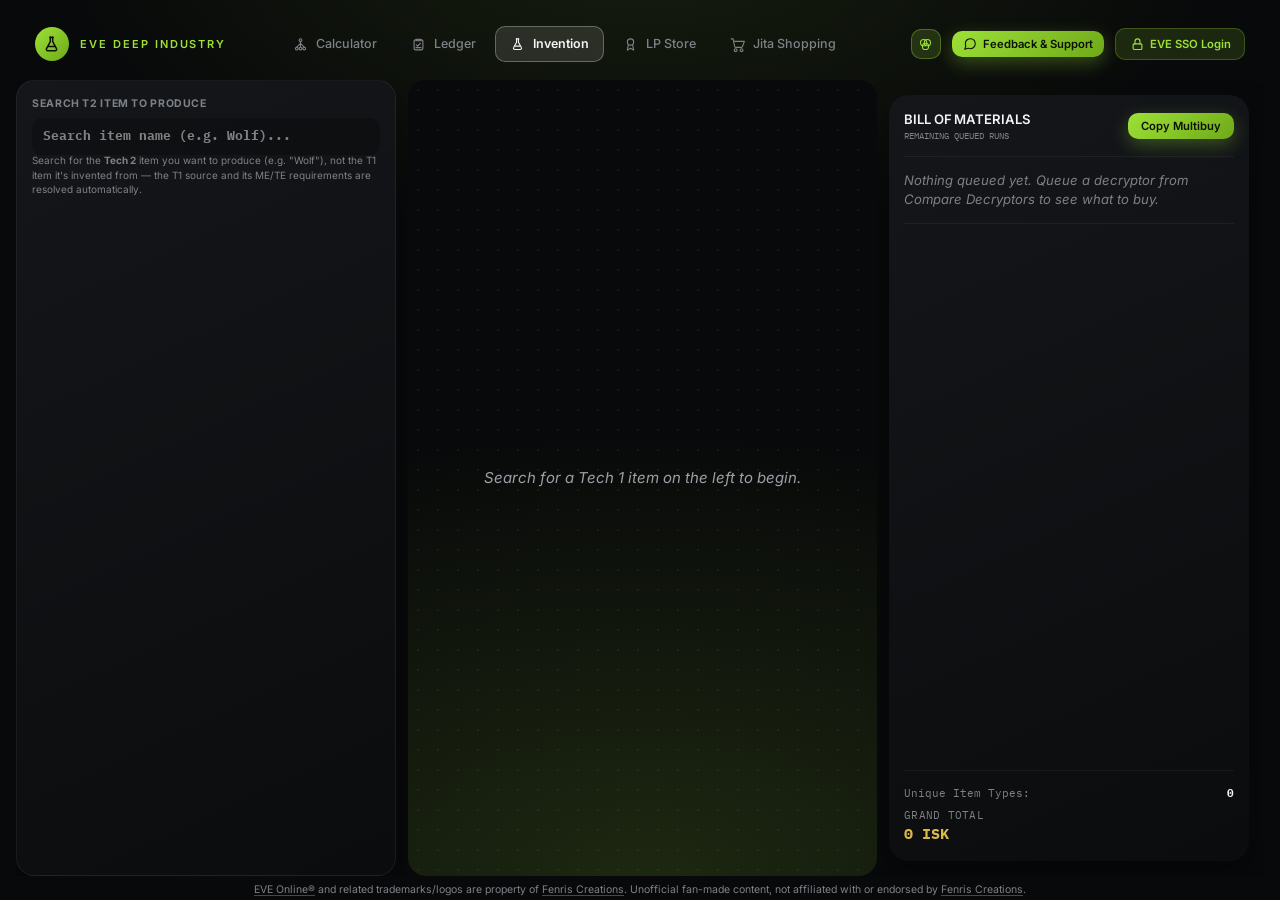
==== invention.html @ a3a642f2 "Add files via upload" ====
<!DOCTYPE html>
<html lang="en" class="dark">
<head>
<meta charset="UTF-8">
<meta name="viewport" content="width=device-width, initial-scale=1.0">
<!-- Phones get the phone layout (mobile.html), keeping ?code=&state= from an EVE login, unless they picked
     "Use the desktop site" there; then a bar at the top of the page leads back. Shared ?build= links stay here. -->
<script>(function(){try{var s='inv',p=new URLSearchParams(location.search);if(Math.min(screen.width,screen.height)>=600||p.has('build'))return;if(localStorage.getItem('eve_prefer_desktop')!=='1'){location.replace('mobile.html'+location.search+'#'+s);return;}document.addEventListener('DOMContentLoaded',function(){var a=document.createElement('a');a.href='mobile.html#'+s;a.innerHTML='<svg viewBox="0 0 24 24" width="18" height="18" fill="none" stroke="currentColor" stroke-width="2" stroke-linecap="round" stroke-linejoin="round" aria-hidden="true"><rect x="7" y="2.5" width="10" height="19" rx="2"/><line x1="11" y1="18" x2="13" y2="18"/></svg>Switch to the phone layout';a.onclick=function(){try{localStorage.removeItem('eve_prefer_desktop');}catch(e){}};a.setAttribute('style','position:relative;z-index:60;display:flex;align-items:center;gap:10px;padding:14px 16px;background:#14161a;color:#e8eaed;border-bottom:1px solid rgba(255,255,255,0.16);font:600 16px/1.2 Inter,system-ui,sans-serif;text-decoration:none;');document.body.insertBefore(a,document.body.firstChild);});}catch(e){}})();</script>
<meta http-equiv="Cache-Control" content="no-cache, no-store, must-revalidate">
<meta http-equiv="Pragma" content="no-cache">
<meta http-equiv="Expires" content="0">
<title>Eve Deep Industry — Invention</title>
<link rel="icon" type="image/svg+xml" href="data:image/svg+xml,%3Csvg xmlns='http://www.w3.org/2000/svg' viewBox='0 0 24 24' fill='none' stroke='%23c8ff4d' stroke-width='2.2' stroke-linecap='round' stroke-linejoin='round'%3E%3Cpath d='M10 3h4'/%3E%3Cpath d='M10.5 3v5.3L5.9 16.8A2 2 0 007.6 20h8.8a2 2 0 001.7-3.2L13.5 8.3V3'/%3E%3Cpath d='M8.2 14.5h7.6'/%3E%3C/svg%3E">
<link class="cache-bust" rel="stylesheet" href="css/tailwind-build.css?v=1.0.17">
<link class="cache-bust" rel="stylesheet" href="css/styles.css?v=27.96.0">
<script>(function(){try{var t=localStorage.getItem('eve_color_theme');if(t&&t!=='lime')document.documentElement.setAttribute('data-theme',t);}catch(e){}})();</script>
<!-- GoatCounter - privacy-friendly page-view analytics, no cookies/consent banner needed -->
<script data-goatcounter="https://sublimerage.goatcounter.com/count" async src="//gc.zgo.at/count.js"></script>
</head>
<body class="page-calc theme-unify flex flex-col min-h-screen text-slate-200">

  <!-- Header -->
  <header class="px-5 flex flex-wrap justify-between items-center gap-2 z-30">
    <!-- Logo+title+nav-tabs glued into one left-anchored group, same as the other two pages, so
         the tabs land at the same X regardless of what's on the right (login button vs pilot badge). -->
    <div class="flex items-center gap-3 flex-shrink-0">
      <div class="flex items-center space-x-3 flex-shrink-0 header-brand">
        <div class="w-9 h-9 bg-purple-500 rounded-xl flex items-center justify-center flex-shrink-0" style="color:#0a1002;" title="Eve Deep Industry">
          <svg viewBox="0 0 24 24" fill="none" stroke="currentColor" stroke-width="1.9" stroke-linecap="round" stroke-linejoin="round" style="width:19px;height:19px;">
            <path d="M10 3h4"/>
            <path d="M10.5 3v5.3L5.9 16.8A2 2 0 007.6 20h8.8a2 2 0 001.7-3.2L13.5 8.3V3"/>
            <path d="M8.2 14.5h7.6"/>
          </svg>
        </div>
        <h1 class="rajdhani font-bold uppercase leading-none hidden lg:block" style="font-size:11px; letter-spacing:0.18em; color:var(--accent);">Eve Deep Industry</h1>
      </div>

      <nav class="primary-tabs">
        <a href="index.html" class="nav-tab"><svg viewBox="0 0 24 24" stroke-linecap="round" stroke-linejoin="round"><circle cx="12" cy="5" r="2.2"/><circle cx="6" cy="18.5" r="2.2"/><circle cx="12" cy="18.5" r="2.2"/><circle cx="18" cy="18.5" r="2.2"/><path d="M12 7.2v3M12 10.2L6 16.3M12 10.2v6.1M12 10.2l6 6.1"/></svg>Calculator</a>
        <a href="ledger.html" class="nav-tab"><svg viewBox="0 0 24 24" stroke-linecap="round" stroke-linejoin="round"><rect x="5" y="4.5" width="14" height="16" rx="2"/><path d="M9 3.5h6a1 1 0 011 1V6H8V4.5a1 1 0 011-1z"/><path d="M8.5 12.5l2 2 4.5-4.5"/><line x1="8" y1="17" x2="16" y2="17"/></svg>Ledger</a>
        <div class="nav-tab nav-tab-active-violet"><svg viewBox="0 0 24 24" stroke-linecap="round" stroke-linejoin="round"><path d="M10 3h4"/><path d="M10.5 3v5.3L5.9 16.8A2 2 0 007.6 20h8.8a2 2 0 001.7-3.2L13.5 8.3V3"/><path d="M8.2 14.5h7.6"/></svg>Invention</div>
        <a href="lpstore.html" class="nav-tab"><svg viewBox="0 0 24 24" stroke-linecap="round" stroke-linejoin="round"><circle cx="12" cy="8" r="5"/><path d="M8.5 12.5L7 21l5-3 5 3-1.5-8.5"/></svg>LP Store</a>
        <a href="shoppinglist.html" class="nav-tab"><svg viewBox="0 0 24 24" stroke-linecap="round" stroke-linejoin="round"><circle cx="9" cy="21" r="2.2"/><circle cx="18.5" cy="21" r="2.2"/><path d="M2 3h3l2.4 12.2a1.8 1.8 0 0 0 1.77 1.45h9a1.8 1.8 0 0 0 1.77-1.45L23 7H6"/></svg>Jita Shopping</a>
      </nav>
    </div>

    <div class="flex items-center gap-3 mono flex-wrap flex-shrink-0">
      <div class="theme-menu-wrap">
        <button id="theme-menu-btn" onclick="toggleThemeMenu(event)" class="icon-btn" title="Change color theme">
          <svg viewBox="0 0 24 24" fill="none" stroke-width="1.7" stroke-linecap="round" stroke-linejoin="round"><circle cx="9" cy="9" r="5"/><circle cx="15" cy="9" r="5"/><circle cx="12" cy="15" r="5"/></svg>
        </button>
        <div id="theme-menu" class="theme-menu hidden"></div>
      </div>

      <!-- Community & Support - same toggle-panel pattern as the theme menu above
           (js/config.js toggleCommunityMenu). The character/corp name is also wrapped in a
           showinfo: link (EVE's real chat-link scheme - confirmed via live forum examples:
           character is type 1377, corporation is type 2) in case the visitor's OS has the EVE
           client registered as that protocol's handler; not confirmed reliable from a plain
           browser, which is why the Copy button next to it - not this - is the one guaranteed
           action. -->
      <div class="theme-menu-wrap">
        <button id="community-menu-btn" onclick="toggleCommunityMenu(event)" class="btn-glass community-btn-pulse px-3 py-1.5 text-xs flex items-center gap-1.5" title="Feedback, bug reports, Discord &amp; ISK donations">
          <svg viewBox="0 0 24 24" fill="none" stroke-width="1.8" stroke-linecap="round" stroke-linejoin="round" style="width:14px;height:14px;"><path d="M21 11.5a8.38 8.38 0 01-.9 3.8 8.5 8.5 0 01-7.6 4.7 8.38 8.38 0 01-3.8-.9L3 21l1.9-5.7a8.38 8.38 0 01-.9-3.8 8.5 8.5 0 014.7-7.6 8.38 8.38 0 013.8-.9h.5a8.48 8.48 0 018 8v.5z"/></svg>
          <span class="hidden sm:inline">Feedback &amp; Support</span>
        </button>
        <div id="community-menu" class="community-menu hidden">
          <div class="community-menu-title">Community &amp; Feedback</div>
          <div class="community-menu-note">Bug reports, feature requests, or just want to chat about the tool? The Discord is the best place to reach us.</div>
          <a href="https://discord.gg/vzjErSDEBS" target="_blank" rel="noopener noreferrer" class="btn-glass w-full py-1.5 text-xs flex items-center justify-center gap-1.5">
            <svg viewBox="0 0 24 24" fill="none" stroke-width="1.8" stroke-linecap="round" stroke-linejoin="round" style="width:14px;height:14px;"><path d="M21 11.5a8.38 8.38 0 01-.9 3.8 8.5 8.5 0 01-7.6 4.7 8.38 8.38 0 01-3.8-.9L3 21l1.9-5.7a8.38 8.38 0 01-.9-3.8 8.5 8.5 0 014.7-7.6 8.38 8.38 0 013.8-.9h.5a8.48 8.48 0 018 8v.5z"/></svg>
            Join the Discord
          </a>
          <div class="community-menu-title">Support &amp; Feedback In-Game</div>
          <div class="community-menu-note">Send EVE mail feedback to the character below. ISK donations are also welcome, to either the character or the corp:</div>
          <div class="community-menu-row">
            <span class="community-menu-row-label">Character</span>
            <span class="flex items-center gap-1.5">
              <span class="copy-name" data-copy-name="Sublime Rage" onclick="copyNameToClipboard(event)" title="Click to copy">Sublime Rage</span>
              <a href="showinfo:1377//90416002" onclick="event.stopPropagation();" title="Try opening this character in the EVE client (not guaranteed to work from a browser)" style="color:var(--text-mute); display:inline-flex;">
                <svg viewBox="0 0 24 24" fill="none" stroke="currentColor" stroke-width="2" stroke-linecap="round" stroke-linejoin="round" style="width:11px;height:11px;"><path d="M18 13v6a2 2 0 01-2 2H5a2 2 0 01-2-2V8a2 2 0 012-2h6"/><polyline points="15 3 21 3 21 9"/><line x1="10" y1="14" x2="21" y2="3"/></svg>
              </a>
            </span>
          </div>
          <div class="community-menu-row">
            <span class="community-menu-row-label">Corporation</span>
            <span class="flex items-center gap-1.5">
              <span class="copy-name" data-copy-name="Sublimor Mortis" onclick="copyNameToClipboard(event)" title="Click to copy">Sublimor Mortis</span>
              <a href="showinfo:2//98809098" onclick="event.stopPropagation();" title="Try opening this corporation in the EVE client (not guaranteed to work from a browser)" style="color:var(--text-mute); display:inline-flex;">
                <svg viewBox="0 0 24 24" fill="none" stroke="currentColor" stroke-width="2" stroke-linecap="round" stroke-linejoin="round" style="width:11px;height:11px;"><path d="M18 13v6a2 2 0 01-2 2H5a2 2 0 01-2-2V8a2 2 0 012-2h6"/><polyline points="15 3 21 3 21 9"/><line x1="10" y1="14" x2="21" y2="3"/></svg>
              </a>
            </span>
          </div>
        </div>
      </div>
      <div id="esi-login-container">
        <button onclick="startEsiSSOLogin()" class="btn-glass btn-glass-muted px-3.5 py-2 text-xs flex items-center gap-1.5" title="Login with EVE Online to auto-fill your real skill levels">
          <svg viewBox="0 0 24 24" fill="none" stroke-width="1.8" stroke-linecap="round" stroke-linejoin="round" style="width:15px;height:15px;"><rect x="5" y="11" width="14" height="9" rx="1.5"/><path d="M8 11V7a4 4 0 018 0v4"/></svg>
          <span class="hidden sm:inline">EVE SSO Login</span>
        </button>
      </div>
    </div>
  </header>

  <div class="content-row flex-1 flex overflow-hidden relative">

    <!-- Left: Search + Config - rebuilt with the same .fo-card/.fo-row/.fo-num vocabulary the
         Calculator's icon-rail flyout (index.html) and LP Store's own left menu (lpstore.html) use,
         so all three pages read as one consistent control language instead of this page's own
         earlier .lp-row/.lp-inset one-offs (dense 3-letter tax labels, a bespoke accent-bordered
         box for Stock & Pricing that no other page had a twin for). -->
    <aside id="invention-sidebar" class="lp-card w-full md:w-[380px] flex flex-col overflow-y-auto flex-shrink-0 p-4">

      <div class="fo-group">
        <label class="lp-label fo-group-label" for="invention-item-search">Search T2 Item to Produce</label>
        <div class="relative">
          <input type="text" id="invention-item-search" placeholder="Search item name (e.g. Wolf)..." autocomplete="off"
            oninput="searchInventionItem(this.value)" onfocus="searchInventionItem(this.value)"
            onblur="setTimeout(() => { const el = document.getElementById('invention-search-results'); if (el) el.classList.add('hidden'); }, 200)"
            class="field-box w-full px-3 py-2.5 text-white font-bold mono text-sm">
          <div id="invention-search-results" class="fixed bg-[#0d1922] rounded-lg max-h-60 overflow-y-auto hidden z-50 shadow-2xl"></div>
        </div>
        <p class="fo-card-note mt-2">Search for the <b>Tech 2</b> item you want to produce (e.g. "Wolf"), not the T1 item it's invented from — the T1 source and its ME/TE requirements are resolved automatically.</p>
      </div>

      <div id="invention-config-panel" class="hidden mt-3">

        <div class="fo-card">
          <div class="flex items-center gap-3">
            <img id="invention-item-icon" src="" alt="" class="w-12 h-12 rounded-md border border-white/10 bg-[#070b0f] flex-shrink-0">
            <div class="min-w-0 flex-1">
              <div id="invention-item-name" class="font-bold text-white truncate"></div>
            </div>
          </div>
        </div>

        <div class="fo-card" title="Invention consumes one whole copy of this blueprint per invention run (win or lose) - the copy's own manufacturing run count doesn't matter, it's used up either way.">
          <div class="fo-card-title">T1 Blueprint Copy Needed</div>
          <div class="flex items-center gap-2.5">
            <img id="invention-t1-icon" src="" alt="" class="w-9 h-9 rounded-md border border-white/10 bg-[#070b0f] flex-shrink-0">
            <div id="invention-t1-name" class="font-bold text-sm truncate" style="color:var(--text);"></div>
          </div>
        </div>

        <!-- This page has no system/structure/rig controls of its own (see js/invention.js's own
             comment on the functions below) - it silently used whatever the Calculator last set, with
             no way to see or change that here. This picker reuses the same saved presets the
             Calculator/Ledger already offer; the label under it always shows what's actually active,
             preset picked or not. -->
        <div class="fo-card">
          <div class="fo-card-title">Production Station</div>
          <select id="invention-preset-select" onchange="applyInventionProductionPreset(this.value)" class="field-line w-full font-bold text-xs">
            <option value="">— Load a saved production station —</option>
          </select>
          <div class="fo-row">
            <span class="fo-row-label">Active</span>
            <span id="invention-active-station-label" class="fo-row-value">—</span>
          </div>
        </div>

        <!-- Deduct Stock + Material Pricing lead the sidebar, not bury it below skills/datacores -
             these two settings change every number below by a wide margin, so they get the same
             "impossible to miss" treatment the other two pages already give Deduct Stock, plus an
             accent-bordered card here to stand out further since Material Pricing has no equivalent
             big-button affordance of its own to lean on. -->
        <div class="fo-card" style="border-left:2px solid var(--accent);">
          <div class="flex items-center justify-between">
            <div class="fo-card-title" style="color:var(--accent);">Stock &amp; Pricing</div>
            <button onclick="refreshLiveAssets()" class="fo-mini-btn">Refresh Assets</button>
          </div>
          <!-- Exact same classes toggleDeductStockButton()/updateDeductStockButtonVisual() (config.js)
               already hardcode for the other two pages' version of this button - matching them exactly
               means the size doesn't jump on the first click, since that shared function resets
               className to its own literal string every time it toggles. -->
          <button id="invention-deduct-stock" value="true" onclick="toggleDeductStockButton(this, 'recalculateInvention')" class="btn-glass w-full px-3 py-1.5 text-xs flex items-center justify-center gap-1.5" title="Materials you already own are excluded from the shopping list/multibuy below - click to show the full list instead. Cost/profit above always reflects the full amount needed either way."><svg class="ico" viewBox="0 0 24 24" fill="none" stroke="currentColor" stroke-width="2" stroke-linecap="round" stroke-linejoin="round" aria-hidden="true"><polyline points="20 6 9 17 4 12"/></svg> Deducting Stock</button>
          <div class="flex items-center gap-2">
            <label class="pill-check">
              <input type="checkbox" id="use-char-assets" checked onchange="applyStockLocationFilter()">
              <span class="pill-check-face"><svg viewBox="0 0 24 24" fill="none" stroke-width="2" stroke-linecap="round" stroke-linejoin="round"><circle cx="12" cy="8" r="4"/><path d="M4 21c0-4 4-7 8-7s8 3 8 7"/></svg>Personal</span>
            </label>
            <label class="pill-check">
              <input type="checkbox" id="use-corp-assets" checked onchange="applyStockLocationFilter()">
              <span class="pill-check-face"><svg viewBox="0 0 24 24" fill="none" stroke-width="2" stroke-linecap="round" stroke-linejoin="round"><path d="M4 21V7a1 1 0 0 1 1-1h6a1 1 0 0 1 1 1v14"/><path d="M12 11h6a1 1 0 0 1 1 1v9"/><line x1="8" y1="9" x2="8" y2="9.01"/><line x1="8" y1="13" x2="8" y2="13.01"/><line x1="8" y1="17" x2="8" y2="17.01"/><line x1="16" y1="15" x2="16" y2="15.01"/><line x1="16" y1="19" x2="16" y2="19.01"/></svg>Corp</span>
            </label>
          </div>
          <input type="text" id="location-filter-search" autocomplete="off" placeholder="Filter locations..." oninput="filterLocationDropdownOptions()" class="fo-input">
          <select id="stock-location-filter" onchange="applyStockLocationFilter()" class="field-line w-full font-bold text-[11px] truncate" style="color:var(--accent);">
            <option value="all" selected>All Locations (Combined Assets)</option>
            <option value="industry_system">Current System Only (JITA)</option>
          </select>
          <div class="pt-2" style="border-top:1px solid rgba(255,255,255,0.06);">
            <div class="fo-row-label mb-1.5" title="How input materials/datacores/decryptor for this page's calculations are priced.">Material Pricing</div>
            <button id="input-price-mode" value="sell" onclick="toggleMaterialPricingButton(this, 'recalculateInvention')" class="btn-glass w-full px-3 py-1.5 text-xs flex items-center justify-center gap-1.5" title="Materials/datacores/decryptor priced at the Jita sell/instant-buy price - what it actually costs to acquire them right now. Click to switch to buy order pricing."><svg class="ico" viewBox="0 0 24 24" fill="none" stroke="currentColor" stroke-width="2" stroke-linecap="round" stroke-linejoin="round" aria-hidden="true"><ellipse cx="12" cy="6" rx="8" ry="3"/><path d="M4 6v6c0 1.66 3.58 3 8 3s8-1.34 8-3V6"/><path d="M4 12v6c0 1.66 3.58 3 8 3s8-1.34 8-3v-6"/></svg> Jita Sell (Instant Buy)</button>
          </div>
        </div>

        <!-- The single biggest lever on this page - runs needed, total cost, and profit all
             scale directly from this number - so it gets the loudest visual treatment on the
             sidebar (accent border + a genuinely large number), same "impossible to miss" idea
             Stock & Pricing above already uses, not just another .fo-row like every other setting. -->
        <div class="fo-card" style="border-left:2px solid var(--accent);" title="How many successful T2 BPCs you want to end up with. For each decryptor, the tool works out how many invention runs that requires on average given its success chance, then totals the cost of all those runs (successes AND failures) plus the manufacturing cost for your target BPCs.">
          <div class="fo-card-title" style="color:var(--accent);">Target: T2 BPCs Wanted</div>
          <div class="flex items-end gap-2 mt-1">
            <input type="number" id="invention-target-bpcs" min="1" value="1" class="fo-num" style="width:4.2em; font-size:26px; font-weight:800; padding:5px 8px; text-align:center; color:var(--accent) !important;" oninput="recalculateInvention()">
            <span class="fo-num-suffix pb-1">successful BPC(s)</span>
          </div>
        </div>

        <div class="fo-card">
          <div class="flex items-center justify-between">
            <span class="fo-card-title">Base Success Chance</span>
            <span class="fo-card-note" style="margin-top:0;" title="Auto-classified from item type. Override if you know the exact value from the in-game invention window.">auto-detected</span>
          </div>
          <div class="flex items-end gap-2">
            <input type="text" inputmode="decimal" id="invention-base-chance" class="fo-num" style="width:4.4em; font-size:16px; color:var(--accent) !important;" oninput="sanitizeDecimalInput(event); recalculateInvention()">
            <span class="fo-num-suffix pb-0.5">%</span>
          </div>
        </div>

        <div class="fo-card">
          <div class="fo-card-title">Taxes &amp; Fees</div>
          <div class="fo-card-note">Shared with the Calculator — editing here updates it there too.</div>
          <div class="fo-row" title="Facility/structure tax applied to every manufacturing AND invention job's installation cost.">
            <span class="fo-row-label">Facility tax</span>
            <div class="fo-row-ctl">
              <input type="text" inputmode="decimal" id="facility-tax" value="1.0" oninput="sanitizeDecimalInput(event); saveSharedTaxSettings(); recalculateInvention();" class="fo-num">
              <span class="fo-num-suffix">%</span>
            </div>
          </div>
          <div class="fo-row" title="SCC surcharge applied to every manufacturing AND invention job's installation cost.">
            <span class="fo-row-label">SCC surcharge</span>
            <div class="fo-row-ctl">
              <input type="text" inputmode="decimal" id="scc-surcharge" value="4.0" oninput="sanitizeDecimalInput(event); saveSharedTaxSettings(); recalculateInvention();" class="fo-num">
              <span class="fo-num-suffix">%</span>
            </div>
          </div>
          <div class="fo-row" title="Sales tax deducted when selling the manufactured output.">
            <span class="fo-row-label">Sales tax</span>
            <div class="fo-row-ctl">
              <input type="text" inputmode="decimal" id="sales-tax" value="3.6" oninput="sanitizeDecimalInput(event); saveSharedTaxSettings(); recalculateInvention();" class="fo-num">
              <span class="fo-num-suffix">%</span>
            </div>
          </div>
          <div class="fo-row" title="Broker fee, applied when selling AND when buying materials via buy orders.">
            <span class="fo-row-label">Broker fee</span>
            <div class="fo-row-ctl">
              <input type="text" inputmode="decimal" id="broker-fee" value="1.0" oninput="sanitizeDecimalInput(event); saveSharedTaxSettings(); recalculateInvention();" class="fo-num">
              <span class="fo-num-suffix">%</span>
            </div>
          </div>
        </div>

        <!-- Same shared eve_mfg_implant_bonus_pct value the Calculator's own control writes - only
             ever affects the "+ Mfg" half of this page's time numbers (calculateAdjustedJobSeconds
             skips it for the invention-time half, since no implant in EVE reduces invention time). -->
        <div class="fo-card" title="Zainou 'Beancounter' Industry implant (slot 8) - reduces manufacturing job time only. Doesn't change the invention-time number above, only the follow-on build time.">
          <div class="fo-card-title">Manufacturing Implant</div>
          <div class="fo-card-note">Shared with the Calculator — editing here updates it there too.</div>
          <select id="mfg-implant-select" onchange="saveManufacturingImplantSetting(this.value); recalculateInvention();" class="field-line w-full font-bold text-xs">
            <option value="0">None</option>
            <option value="1">Zainou 'Beancounter' Industry BX-801 (-1%)</option>
            <option value="2">Zainou 'Beancounter' Industry BX-802 (-2%)</option>
            <option value="4">Zainou 'Beancounter' Industry BX-804 (-4%)</option>
          </select>
        </div>

        <!-- Collapsed by default and deliberately compact (a wrapping chip row, not one full-width
             row per skill) - these rarely need touching once auto-filled from ESI, so they no longer
             claim permanent vertical space above settings you actually adjust often. -->
        <details class="fo-card group">
          <summary class="cursor-pointer flex items-center justify-between list-none">
            <span class="fo-card-title">Skill Levels</span>
            <span class="group-open:rotate-90 transition-transform" style="color:var(--text-mute);"><svg class="ico" viewBox="0 0 24 24" fill="none" stroke="currentColor" stroke-width="2" stroke-linecap="round" stroke-linejoin="round" aria-hidden="true"><polyline points="9 6 15 12 9 18"/></svg></span>
          </summary>
          <div id="invention-skill-inputs" class="flex flex-wrap gap-2 pt-2"></div>
          <p class="fo-card-note mt-2">Auto-filled from your ESI skill sheet if logged in. Edit manually otherwise.</p>
        </details>

      </div>
    </aside>

    <!-- Main: Profit Comparer / Job Queue - two views of the same main area, switched by the pills
         below (js/invention-queue.js setInventionViewMode). Compare needs a searched item; the Queue
         view doesn't, so the switch bar (and Queue view itself) stay reachable even with nothing
         searched, as long as there's something queued to look at. -->
    <main class="flex-1 overflow-y-auto p-4" id="invention-main-area">
      <div id="invention-mode-switch" class="flex items-center gap-1.5 mb-3 hidden">
        <button id="invention-mode-compare-btn" onclick="setInventionViewMode('compare')" class="lp-pill active">Compare Decryptors</button>
        <button id="invention-mode-queue-btn" onclick="setInventionViewMode('queue')" class="lp-pill">Job Queue<span id="invention-queue-count-badge" class="lp-badge lp-badge-accent ml-1.5 hidden"></span></button>
      </div>

      <div id="invention-empty-state" class="flex items-center justify-center h-full text-slate-500 italic">
        Search for a Tech 1 item on the left to begin.
      </div>

      <div id="invention-compare-view" class="hidden space-y-4">
        <div id="invention-summary-tiles" class="grid grid-cols-2 md:grid-cols-4 gap-2.5"></div>
        <div class="lp-card p-4">
          <h2 class="text-sm font-bold uppercase tracking-wider text-purple-300 rajdhani mb-2">Decryptor Profit Comparison</h2>
          <p class="text-[11px] text-slate-400 mb-3 leading-relaxed">
            Set your target number of successful T2 BPCs on the left. For each decryptor, this works out how many invention runs that actually takes given its success chance - the risk is visible directly in <b>Runs Needed</b>, not hidden inside a single averaged number.
          </p>
          <div id="invention-comparison-table" class="overflow-x-auto"></div>
        </div>
      </div>

      <!-- Invention Job Queue - separate lifecycle from the manufacturing Ledger (see
           js/invention-queue.js's own top comment for why). -->
      <div id="invention-queue-view" class="hidden space-y-4">
        <div class="lp-card p-4">
          <div class="flex items-center justify-between mb-2.5">
            <h2 class="text-sm font-bold uppercase tracking-wider rajdhani" style="color:var(--accent);">Invention Job Queue</h2>
            <button id="btn-sync-invention-jobs" onclick="syncInventionQueueWithEve()" class="btn-glass btn-glass-muted px-3 py-1.5 text-xs flex items-center gap-1.5" title="Check your real in-game invention jobs (character and, if you have Factory Manager role, corp) and match them to your queued plans, or detect unplanned ones.">
              <svg viewBox="0 0 24 24" fill="none" stroke="currentColor" stroke-width="1.8" stroke-linecap="round" stroke-linejoin="round" style="width:13px;height:13px;flex-shrink:0;"><path d="M21 12a9 9 0 11-2.2-5.9"/><polyline points="21,3 21,9 15,9"/></svg>
              <span id="btn-sync-invention-jobs-label">Sync EVE Jobs</span>
            </button>
          </div>
          <div id="invention-queue-empty" class="text-sm italic hidden" style="color:var(--text-mute);">Nothing queued yet - go to Compare Decryptors and click Queue on a row.</div>
          <div id="invention-queue-list" class="space-y-2.5"></div>
        </div>
      </div>
    </main>

    <!-- Right: Bill of Materials - same card/header/footer language and column position as the
         Calculator's own #bom-sidebar (index.html) and the Ledger's Consolidated BOM, so all three
         pages read as the same tool. Deliberately lighter than that widget though: it aggregates
         across several independent queued batches rather than walking one build tree, so there's no
         Order Type / Category filter (every line here is something you buy, always datacores or a
         decryptor) and no click-to-focus-diagram (no diagram on this page). Stock & Location and
         Material Pricing stay on the left (Stock & Pricing card) - this sidebar only ever displays
         what those already-existing controls compute, same as it did inside the Queue view before. -->
    <aside id="invention-bom-sidebar" class="lp-card w-80 md:w-96 flex flex-col overflow-hidden flex-shrink-0 m-4 ml-0 p-4">
      <div class="lp-row flex justify-between items-center" style="padding-top:0; margin-top:0; border-top:none;">
        <div class="min-w-0">
          <h2 class="font-bold rajdhani tracking-wider text-sm uppercase truncate" style="color:var(--text);">Bill of Materials</h2>
          <div class="text-[9px] mono truncate" style="color:var(--text-mute);">REMAINING QUEUED RUNS</div>
        </div>
        <button id="invention-queue-bom-copy-btn" onclick="copyInventionQueueBom()" class="btn-glass px-3.5 py-1.5 text-xs flex-shrink-0" title="Copy the full multibuy list for every planned/active batch's remaining runs">Copy Multibuy</button>
      </div>

      <div id="invention-queue-bom-empty" class="lp-row text-sm italic" style="color:var(--text-mute);">Nothing queued yet. Queue a decryptor from Compare Decryptors to see what to buy.</div>

      <div id="invention-queue-bom" class="lp-row flex-1 min-h-0 overflow-y-auto space-y-2 text-xs" style="margin-bottom:0;"></div>

      <div class="lp-row mono">
        <div class="flex justify-between text-xs" style="color:var(--text-mute);">
          <span>Unique Item Types:</span>
          <span id="invention-bom-type-count" class="font-bold" style="color:var(--text);">0</span>
        </div>
        <div class="mt-2">
          <div class="text-[10.5px] uppercase tracking-wide" style="color:var(--text-mute);">Grand Total</div>
          <div id="invention-bom-total-isk" class="font-bold text-base" style="color:var(--cost);">0 ISK</div>
        </div>
      </div>
    </aside>
  </div>

  <!-- Required proprietary notice (EVE Online Developer License Agreement, section 7.1) - see
       css/styles.css's own comment on .site-legal-footer for the sourcing. -->
  <footer class="site-legal-footer"><a href="https://www.eveonline.com/" target="_blank" rel="noopener noreferrer">EVE Online&reg;</a> and related trademarks/logos are property of <a href="https://fenris.com" target="_blank" rel="noopener noreferrer">Fenris Creations</a>. Unofficial fan-made content, not affiliated with or endorsed by <a href="https://fenris.com" target="_blank" rel="noopener noreferrer">Fenris Creations</a>.</footer>

  <!-- defer lets the browser fetch all of these in parallel (eve_db.js is the big one) instead of
       serially blocking each download on the previous script finishing, while still guaranteeing
       they execute in this exact order once parsing completes - same behavior, faster to get there. -->
  <script src="eve_db.js?v=16.5.0" defer></script>
  <script src="js/config.js?v=8.0.48" defer></script>
  <script src="js/esi.js?v=8.0.43" defer></script>
  <script src="js/tree.js?v=8.0.7" defer></script>
  <script src="js/optimizers.js?v=8.0.25" defer></script>
  <script src="js/invention.js?v=9.19.1" defer></script>
  <script src="js/invention-queue.js?v=1.4.4" defer></script>
  <script src="js/custom-select.js?v=1.5.0" defer></script>
</body>
</html>
---- css/styles.css ----
@import url('https://fonts.googleapis.com/css2?family=Inter:wght@400;500;600;700;800&family=IBM+Plex+Mono:wght@400;500;600&display=swap');

/* Fluid root font-size. Almost every size in this app is rem-based (Tailwind's text-*, p-*, gap-*,
   space-y-*, w-*, m-* utilities all are), so this one value is the master density control for the
   whole UI - shrink it and every panel, gap and label shrinks proportionally.

   It used to be a flat 118%, which was tuned for a big 4K canvas and left 1080p / laptop screens
   badly cramped (e.g. the rem-based BOM sidebar rendered ~453px wide instead of 384px). Now it
   scales with the window width instead:
       ~1920px viewport  -> ~100%   (1080p: no inflation, everything breathes)
       ~3072px viewport  -> ~118%   (4K at 125% OS scaling: unchanged from before)
       wider             -> up to ~131%, then capped
   The `rem + vw` form (not pure vw) keeps browser zoom working. Literal-pixel classes like
   text-[10px] are unaffected by design - they stay fixed. Clamped 15px..21px at the extremes. */
html {
  font-size: clamp(0.9375rem, 0.7rem + 0.25vw, 1.3125rem);
}

/* ============================================================
   Design tokens - "dark luxury glass" language: layered translucent panels over a softly-lit
   graphite backdrop, one warm copper accent, cool blue/violet reserved for secondary meaning
   (buy vs build, per-tool identity), green/red for profit/loss. Depth comes from blur + a
   brighter top edge catching light + a soft shadow, not from clip-path or neon glow brackets.
   ============================================================ */
:root {
  --bg-0: #0a0a0b;
  --text: #e9e9ea;
  --text-soft: #a3a3a7;
  --text-mute: #6b6b70;

  --accent: #d3915a;
  --accent-2: #a86336;
  --accent-rgb: 211,145,90;

  --blue: #6a98de;
  --blue-rgb: 106,152,222;
  --buy: #6a98de;
  --buy-rgb: 106,152,222;

  --violet: #9a86d6;
  --violet-rgb: 154,134,214;

  --green: #4cc491;
  --green-rgb: 76,196,145;

  --red: #dd6b64;
  --red-rgb: 221,107,100;

  /* Cost - a distinct warm gold, separate from --accent/--green, so "this is money going out" never
     reads the same as "this is profit/positive" at a glance. */
  --cost: #d9b84a;
  --cost-rgb: 217,184,74;

  /* Copper ramp (replaces Tailwind's orange/amber) */
  --copper-100: #f3ddc7;
  --copper-200: #ecc9a3;
  --copper-300: #e3b17d;
  --copper-400: #d3915a;
  --copper-500: #d3915a;
  --copper-600: #b97847;
  --copper-700: #a86336;
  --copper-800: #855231;
  --copper-900: #5f3a22;
  --copper-950: #3d2515;

  /* Blue ramp (replaces Tailwind's cyan) */
  --blue-300: #b7d3f5;
  --blue-400: #8bb3ea;
  --blue-500: #6a98de;
  --blue-600: #5483c9;
  --blue-700: #3f6cb0;
  --blue-800: #345a8f;
  --blue-900: #2a4670;

  /* Violet ramp (replaces Tailwind's purple) */
  --violet-100: #ded7f7;
  --violet-300: #c3b4ef;
  --violet-400: #a98fe4;
  --violet-500: #9a86d6;
  --violet-600: #8a72c9;
  --violet-700: #7a5fb8;
  --violet-800: #6a4fa3;

  /* Green ramp (profit) */
  --green-300: #a3e8cb;
  --green-400: #4cc491;
  --green-500: #3fae7c;
  --green-600: #349a6c;
  --green-700: #2b7f59;
  --green-800: #235f45;

  /* Red ramp (loss) */
  --red-300: #f0b3ae;
  --red-400: #dd6b64;
  --red-500: #cf5a53;

  /* Glass surface - matches the approved mockup exactly: a near-transparent WHITE sheen (not an
     opaque brown "surface color") over backdrop blur, so the page's own colorful background
     shows through tinted. This is the actual glass material - do not reintroduce an opaque
     backing color here, that defeats the whole effect. */
  --glass-fill: linear-gradient(160deg, rgba(255,255,255,0.05), rgba(255,255,255,0.013) 60%);
  --glass-border: rgba(255,255,255,0.09);
  --glass-border-top: rgba(255,255,255,0.18);
  /* Kept tight on purpose: panels sit only 12-14px apart, and the old 40px blur radius bled
     well past that gap, smearing a visible shadow seam across the top of the next panel down
     instead of a clean gap between two independent rounded rectangles. */
  --glass-shadow: 0 3px 12px rgba(0,0,0,0.35), inset 0 1px 0 rgba(255,255,255,0.05);
  --blur: 22px;

  --radius-sm: 7px;
  --radius-btn: 9px;
  --radius-panel: 14px;
  --radius-card: 16px;
  --radius-pill: 999px;
  --radius-input: 7px;
}

/* Page composition: a padded canvas with floating rounded glass panels and visible gaps between
   them (header, stat strip, icon rail, viewport, BOM sidebar), not edge-to-edge toolbar chrome -
   that gap + rounded-corner language is what actually reads as "glass" rather than a flat reskin. */
body {
  background:
    radial-gradient(ellipse 1100px 700px at 10% -10%, rgba(var(--accent-rgb),0.07) 0%, transparent 60%),
    radial-gradient(ellipse 900px 750px at 95% 12%, rgba(var(--violet-rgb),0.05) 0%, transparent 60%),
    var(--bg-0);
  background-attachment: fixed;
  color: var(--text);
  font-family: 'Inter', sans-serif;
  height: 100vh;
  box-sizing: border-box;
  /* Outer canvas inset + gaps between the floating panels - fluid for the same reason as the root
     font above. Near-unchanged (~27px / 12px) on a wide 4K canvas, tightened to ~17px / 8px at
     1080p so the middle viewport keeps its width. */
  padding: clamp(16px, 0.9vw, 28px);
  gap: clamp(8px, 0.4vw, 12px);
  user-select: none;
  -webkit-user-select: none;
  -webkit-font-smoothing: antialiased;
  -moz-osx-font-smoothing: grayscale;
  text-rendering: optimizeLegibility;
}

/* Ensure inputs, textareas, and designated text sections are freely highlightable and copyable */
input, textarea, select, [contenteditable="true"], .mono, aside, .selectable {
  user-select: text !important;
  -webkit-user-select: text !important;
}

/* .mono is applied throughout the app to every ISK/quantity/percentage value - repointed to a
   monospace built for data (tabular figures) instead of the old sci-fi display font. .rajdhani
   is the heading/wordmark hook - repointed to Inter with tight tracking instead of a wide
   uppercase tech-font look. */
.mono { font-family: 'IBM Plex Mono', monospace; font-variant-numeric: tabular-nums; }
.rajdhani { font-family: 'Inter', sans-serif; font-weight: 600; letter-spacing: -0.005em; }

.section-label {
  font-family: 'Inter', sans-serif;
  font-weight: 600;
  font-size: 11px;
  letter-spacing: 0.07em;
  text-transform: uppercase;
  color: var(--text-mute);
}

#viewport {
  cursor: grab;
  overflow: hidden;
  position: relative;
}

#pan-zoom-content {
  transform-origin: 0 0;
  position: absolute;
  top: 0;
  left: 0;
  min-width: 100%;
  min-height: 100%;
}

#tree-svg {
  position: absolute;
  top: 0;
  left: 0;
  width: 100%;
  height: 100%;
  pointer-events: none;
  z-index: 1;
}

img {
  image-rendering: -webkit-optimize-contrast;
  image-rendering: crisp-edges;
}

.diagram-node {
  z-index: 2;
  position: relative;
  cursor: pointer;
  transform: translateZ(0);
  backface-visibility: hidden;
  transition: border-color 0.2s ease, box-shadow 0.2s ease, opacity 0.2s ease, transform 0.2s ease;
  /* Skips layout/paint entirely for a card that's off-screen right now (content-visibility:auto -
     the browser's own purpose-built answer to "huge pannable canvas, only a fraction ever actually
     visible") - reported directly as the canvas getting laggy on a big capital ship build, and a big
     build easily reaches 1000+ rendered cards once auto-compact/material-merging can't shrink it
     enough on their own. contain-intrinsic-size gives the browser a placeholder size to lay out with
     before an off-screen card has ever actually been rendered once, close to this card's own typical
     size at default zoom, so nothing jumps around as cards cross into view. Not applied to compact
     chips - they're already small and few enough not to be the problem, and have a different real
     size this placeholder wouldn't match. */
  content-visibility: auto;
  contain-intrinsic-size: 352px 280px;
}
/* Opted out of content-visibility:auto above - see createNodeCard's own comment (js/app.js) on why
   the one card every pan-anchor correction measures needs to always report its true, real size. */
.diagram-node.diagram-node-root {
  content-visibility: visible;
}
.diagram-node.diagram-node-compact {
  content-visibility: visible;
}
/* Switched on once by withRootPanAnchor (js/app.js) - the shared function behind every tree action
   that isn't a lone per-card click - and never switched back off; see its own comment for the full
   reasoning. content-visibility:auto's own placeholder-to-real layout swap for a newly-uncovered
   off-screen card happens on the browser's own schedule (confirmed directly to land 250-500ms+
   after insertion in a real case, sometimes considerably longer), which is fundamentally
   unobservable from JS in a way that lets a temporary override ever be removed safely again - any
   removal reopens the same gap this class exists to close, just delayed instead of immediate. That
   makes this a real, standing performance cost (every card pays real layout instead of the handful
   actually on screen) rather than a one-rebuild toggle - a deliberate trade for a big tree, made in
   favor of the camera never visibly moving on its own. #tree-container-scoped rather than a bare
   class so it can never leak onto some unrelated card sharing the .diagram-node class elsewhere. */
#tree-container.force-real-layout .diagram-node {
  content-visibility: visible !important;
}

.diagram-node:hover {
  transform: translateY(-2px);
}

/* Prefixed with .diagram-node (always present alongside these on tree cards) so specificity
   (0,0,2,0) reliably beats the .shadow-lg/.shadow-2xl compat-layer mapping the same cards also
   carry - both were single-class selectors of equal specificity before, so source order alone
   decided the tie and the compat layer (declared later in the file) was silently winning,
   flattening this glow back to a plain shadow no matter which node was selected. */
.diagram-node.node-selected {
  border-color: var(--green) !important;
  box-shadow: var(--glass-shadow), 0 0 0 1px rgba(var(--green-rgb),0.4), 0 0 22px rgba(var(--green-rgb),0.35) !important;
  opacity: 1 !important;
}
.diagram-node.node-child-highlight {
  border-color: var(--green) !important;
  box-shadow: var(--glass-shadow), 0 0 14px rgba(var(--green-rgb),0.25) !important;
  opacity: 1 !important;
}
.diagram-node.node-parent-highlight {
  border-color: var(--accent) !important;
  box-shadow: var(--glass-shadow), 0 0 16px rgba(var(--accent-rgb),0.35) !important;
  opacity: 1 !important;
}
.diagram-node.node-dimmed {
  opacity: 0.25 !important;
}

.ring-4 { animation: pulse-ring 0.8s ease-out; }
@keyframes pulse-ring {
  0% { box-shadow: 0 0 0 0px rgba(var(--accent-rgb), 0.8); }
  100% { box-shadow: 0 0 0 15px rgba(var(--accent-rgb), 0); }
}

* {
  scrollbar-width: thin;
  scrollbar-color: var(--glass-border) transparent;
}
::-webkit-scrollbar { width: 6px; height: 6px; }
::-webkit-scrollbar-track { background: transparent; }
::-webkit-scrollbar-thumb { background: var(--glass-border-top); border-radius: 3px; }
::-webkit-scrollbar-thumb:hover { background: var(--accent); }

/* ============================================================
   Glass surface - ONE material, applied everywhere (header, icon rail, flyout panels, BOM
   sidebar, drawers, modals, AND tree node cards), exactly matching the approved mockup's single
   .glass class: translucent white sheen + real backdrop blur + edge-lit border + soft shadow.
   Every one of these gets backdrop-filter - do not split cards out onto a blur-less variant,
   that was the earlier mistake that produced the flat "opaque brown card" look.
   ============================================================ */
.glass-card, .glass-panel, header, .icon-rail, .flyout-panel, #status-badge,
#blueprint-browser-drawer, #paste-modal > div, .stat-strip, #bom-sidebar, #history-drawer,
#invention-sidebar, #viewport, #journal-main-area, #invention-main-area, #viewport-hint {
  background: var(--glass-fill);
  backdrop-filter: blur(var(--blur));
  -webkit-backdrop-filter: blur(var(--blur));
  border: 1px solid var(--glass-border);
  border-top-color: var(--glass-border-top);
  border-radius: var(--radius-panel);
  box-shadow: var(--glass-shadow);
}
.glass-card { border-radius: var(--radius-card); }
header { height: 56px; flex-shrink: 0; position: relative; }

/* Suspends every tree card's backdrop-filter for the exact duration of an active pan/zoom gesture
   (js/app.js suspendCardBlurDuringPanZoom/resumeCardBlurAfterPanZoom) - measured directly as the
   dominant cost of canvas lag on a big, fully-expanded tree (capital ships, easily 1000+ rendered
   cards): re-sampling blur() for every card on every frame the content moves under it. A still card
   costs nothing extra, so this keeps the identical glass look the rest of the time and only ever
   removes it while something's actually moving. #pan-zoom-content is the direct parent of every
   tree card (js/app.js's `content`), so this reaches all of them without needing to touch anything
   outside the canvas (header/sidebar/BOM panel have a small fixed element count and were never the
   bottleneck). !important because a plain class-on-ancestor selector wouldn't otherwise beat
   .glass-card's own same-specificity rule reliably. */
#pan-zoom-content.pan-zoom-active .diagram-node {
  backdrop-filter: none !important;
  -webkit-backdrop-filter: none !important;
}

/* Data-load status pill - just the dot at rest, the full text (INITIALIZING.../RECIPES & PRICES
   LOADED/an error) slides out on hover instead of permanently occupying header width for something
   only worth a glance right after page load. No JS changes needed - every call site still just sets
   #status-text's textContent and #status-dot's className exactly as before; this is a pure CSS
   reveal, keyed off :hover on the badge itself. */
.status-badge-compact { padding: 6px; transition: padding 0.15s ease; }
.status-badge-compact:hover { padding: 6px 10px; }
.status-badge-text {
  display: inline-block;
  max-width: 0;
  overflow: hidden;
  white-space: nowrap;
  opacity: 0;
  transition: max-width 0.2s ease, opacity 0.15s ease, margin-left 0.2s ease;
}
.status-badge-compact:hover .status-badge-text { max-width: 220px; opacity: 1; margin-left: 8px; }

/* Same soft-tint treatment as .btn-glass-muted - a fully transparent resting state (the original
   design here) is too easy to miss against the dark background, same problem those toolbar buttons
   had. A faint permanent lime wash makes them read as clickable controls at a glance. */
.icon-btn {
  width: 30px; height: 30px; border-radius: var(--radius-btn);
  display: flex; align-items: center; justify-content: center;
  color: var(--accent); border: 1px solid rgba(var(--accent-rgb),0.35);
  background: rgba(var(--accent-rgb),0.16);
  cursor: pointer;
  transition: all 0.15s ease;
}
.icon-btn svg { width: 15px; height: 15px; stroke: currentColor; fill: none; }
.icon-btn:hover { color: var(--accent); background: rgba(var(--accent-rgb),0.28); border-color: rgba(var(--accent-rgb),0.55); }

/* ===== Header brand + global search (index.html) ===== */
/* Fixed width so nav-tabs, glued directly after this block, land at the identical X position on
   every page - the brand text itself is now the same "Eve Deep Industry" on all 4 pages (used to
   vary per page, e.g. "INVENTION CALCULATOR", back when this showed the page name instead). */
.header-brand { width: 232px; }
/* flex:0 0 auto (not the old 1 1 auto) - this box now lives inside the Calculator's stat-strip
   search card, a COLUMN flex container (.stat), not the header's row layout it was original built
   for. flex-grow along a column's main axis means "grow to fill height", which silently stretched
   this box to the full card height while the <input> inside it stayed its own natural (much
   shorter) height - the search icon centers correctly on ITS OWN parent (this box), so it ended up
   centered on the tall invisible box instead of on the actual visible input/placeholder text,
   reported directly as "the lens icon isn't centered with the search text". Sizing to content
   height fixes that; width still comes from .header-search-input's own width:100% below. */
.header-search-wrap { position: relative; flex: 0 0 auto; min-width: 140px; max-width: 460px; }
/* This is the primary action of the whole page (search for the item to build), so unlike
   .field-line's "nothing until you interact" rule, it carries a persistent lime tint at rest -
   the same soft-tint language as .icon-btn/.btn-glass-muted - so it visibly reads as THE thing to
   click, not just another quiet field in the header row. */
.header-search-input {
  width: 100%;
  background: rgba(var(--accent-rgb),0.07);
  border: 1.5px solid rgba(var(--accent-rgb),0.3);
  border-radius: var(--radius-btn);
  padding: 8px 12px 8px 34px;
  color: var(--text);
  font-size: 12.5px;
  font-family: 'IBM Plex Mono', monospace;
  outline: none;
  transition: border-color 0.15s ease, box-shadow 0.15s ease, background 0.15s ease;
}
.header-search-input::placeholder { color: var(--text-soft); }
.header-search-input:hover { border-color: rgba(var(--accent-rgb),0.45); background: rgba(var(--accent-rgb),0.1); }
.header-search-input:focus { border-color: var(--accent); box-shadow: 0 0 0 3px rgba(var(--accent-rgb),0.18); background: rgba(var(--accent-rgb),0.11); }
.header-search-icon { position: absolute; left: 11px; top: 50%; transform: translateY(-50%); color: var(--accent); pointer-events: none; }

/* ===== Pilot identity badge (replaces the SSO login button once authenticated - shared by all
   four pages via esi.js's updateEsiUserUI()) ===== */
/* position:relative on the CONTAINER, not .pilot-badge - the switcher popover below is a sibling of
   .pilot-badge (both direct children of #esi-login-container), not a child of it, so the container
   itself is what the popover's absolute positioning anchors against. */
#esi-login-container { position: relative; }
.pilot-badge {
  display: flex; align-items: center; gap: 9px;
  padding: 5px 10px 5px 5px;
  border-radius: 999px;
  background: rgba(255,255,255,0.04);
  border: 1px solid var(--glass-border);
}
.pilot-portrait { width: 28px; height: 28px; border-radius: 50%; border: 1px solid rgba(var(--accent-rgb),0.4); flex-shrink: 0; display: block; }
.pilot-meta { display: flex; flex-direction: column; line-height: 1.25; min-width: 0; }
.pilot-name { font-size: 12px; font-weight: 600; color: var(--text); white-space: nowrap; overflow: hidden; text-overflow: ellipsis; max-width: 140px; }
.pilot-corp { font-size: 10.5px; color: var(--accent); font-family: 'IBM Plex Mono', monospace; white-space: nowrap; }
.pilot-switch-btn {
  color: var(--text-mute); display: flex; align-items: center; justify-content: center;
  flex-shrink: 0; background: none; border: none; cursor: pointer;
  padding: 2px; transition: color 0.15s ease;
}
.pilot-switch-btn:hover { color: var(--accent); }
.pilot-dot { width: 7px; height: 7px; border-radius: 50%; background: var(--accent); box-shadow: 0 0 6px rgba(var(--accent-rgb),0.7); flex-shrink: 0; }
.pilot-logout {
  color: var(--text-mute); display: flex; align-items: center; justify-content: center;
  margin-left: 2px; flex-shrink: 0; background: none; border: none; cursor: pointer;
  padding: 2px; transition: color 0.15s ease;
}
.pilot-logout:hover { color: var(--red); }

/* ===== Character switcher popover - same anchored-dropdown shape as the LP Store's corp picker
   (.lpstore-corp-popover), sized for a much narrower trigger (the pilot badge, top-right of the
   page) instead of a wide sidebar bar, so it hangs from the right edge rather than stretching full
   width. ===== */
.pilot-switcher-popover {
  position: absolute; top: 100%; right: 0; margin-top: 8px;
  width: 240px; max-width: calc(100vw - 24px);
  z-index: 40; padding: 8px;
}
.pilot-switcher-list { display: flex; flex-direction: column; gap: 2px; max-height: 260px; overflow-y: auto; }
.pilot-switcher-row {
  display: flex; align-items: center; gap: 8px; padding: 6px 8px; border-radius: var(--radius-input);
  cursor: pointer; transition: background 0.15s ease;
}
.pilot-switcher-row:hover { background: rgba(255,255,255,0.06); }
.pilot-switcher-row-active { background: rgba(var(--accent-rgb),0.10); cursor: default; }
.pilot-switcher-portrait { width: 24px; height: 24px; border-radius: 50%; flex-shrink: 0; display: block; }
.pilot-switcher-meta { display: flex; flex-direction: column; line-height: 1.2; min-width: 0; flex: 1; }
.pilot-switcher-name { font-size: 12px; font-weight: 600; color: var(--text); white-space: nowrap; overflow: hidden; text-overflow: ellipsis; }
.pilot-switcher-ticker { font-size: 10px; color: var(--text-mute); font-family: 'IBM Plex Mono', monospace; }
.pilot-switcher-active-dot { width: 6px; height: 6px; border-radius: 50%; background: var(--accent); box-shadow: 0 0 5px rgba(var(--accent-rgb),0.7); flex-shrink: 0; }
.pilot-switcher-remove {
  color: var(--text-mute); background: none; border: none; cursor: pointer; flex-shrink: 0;
  font-size: 15px; line-height: 1; padding: 2px 4px; transition: color 0.15s ease;
}
.pilot-switcher-remove:hover { color: var(--red); }
.pilot-switcher-empty { padding: 10px 8px; font-size: 11.5px; color: var(--text-mute); font-style: italic; text-align: center; }
.pilot-switcher-add {
  display: flex; align-items: center; justify-content: center; gap: 6px; width: 100%;
  margin-top: 6px; padding: 7px 8px; border-radius: var(--radius-input);
  background: rgba(255,255,255,0.04); border: 1px dashed var(--glass-border);
  color: var(--text-mute); font-size: 11.5px; font-weight: 600; cursor: pointer;
  transition: background 0.15s ease, color 0.15s ease;
}
.pilot-switcher-add:hover { background: rgba(var(--accent-rgb),0.10); color: var(--accent); }
/* The blueprint browser is a full-height edge-attached drawer (native-panel pattern), so it
   stays flush and square against the right edge rather than floating with rounded corners. */
#blueprint-browser-drawer { border-radius: 0; border-right: none; border-top: none; border-bottom: none; }
/* Everything else floats with a margin from the viewport edge (see body padding), so it keeps
   full rounded corners on every side. The history drawer is fixed-positioned, so its left/right
   inset needs to match the page padding explicitly rather than relying on flow layout. The bottom
   inset used to be that same 28px, measured from the true viewport edge, back when nothing else
   lived down there - now the site-legal-footer sits below it, so bottom instead keys off
   --footer-clearance (js/ledger.js's updateFooterClearance: the footer's real measured height
   plus the same row-gap that already separates every other flow-sibling pair in the body column,
   not a guess), so the drawer floats flush above the footer using that same gap convention. */
#history-drawer { position: fixed; left: 28px; right: 28px; bottom: var(--footer-clearance, 16px); width: auto; }

/* ===== Buttons ===== */
.btn-glass {
  border-radius: var(--radius-btn);
  border: none;
  background: linear-gradient(135deg, var(--accent), var(--accent-2));
  box-shadow: 0 6px 18px rgba(var(--accent-rgb),0.3);
  color: #201206;
  font-family: 'Inter', sans-serif;
  font-weight: 600;
  cursor: pointer;
  position: relative;
  transition: filter 0.15s ease, box-shadow 0.15s ease, transform 0.1s ease;
}
.btn-glass:hover {
  filter: brightness(1.08);
  box-shadow: 0 8px 22px rgba(var(--accent-rgb),0.4);
}
.btn-glass:active { transform: translateY(1px); }
/* Soft-tint secondary button - a translucent wash of the accent color instead of either the fully
   transparent/gray treatment (too invisible against a dark background to register as clickable) or
   the solid gradient fill (too loud to use on more than one or two true primary actions per view).
   Same visual weight as .lp-badge-accent ("Built" on job cards) so secondary actions still read as
   on-brand and clickable without competing with the actual primary action for attention. */
.btn-glass-muted {
  background: rgba(var(--accent-rgb),0.14);
  border: 1px solid rgba(var(--accent-rgb),0.25);
  box-shadow: none;
  color: var(--accent);
}
.btn-glass-muted:hover {
  background: rgba(var(--accent-rgb),0.22);
  border-color: rgba(var(--accent-rgb),0.4);
  color: var(--accent);
}

/* ===== Header nav tabs (Calculator / Ledger / Invention cross-links) ===== */
nav.primary-tabs { display: flex; align-items: center; gap: 4px; height: 100%; }
.nav-tab {
  display: flex; align-items: center; gap: 8px;
  padding: 8px 14px;
  border-radius: var(--radius-btn);
  font-size: 12.5px; font-weight: 500;
  color: var(--text-mute);
  cursor: pointer;
  border: 1px solid transparent;
  transition: all 0.15s ease;
}
.nav-tab:hover { color: var(--text-soft); }
.nav-tab svg { width: 15px; height: 15px; stroke: currentColor; fill: none; stroke-width: 1.8; flex-shrink: 0; }
/* Coal-neutral: selection/navigation state reads as plain lifted gray, not tinted with the
   accent - accent color is reserved for the brand mark and true primary actions (see .btn-glass),
   not sprinkled onto every "this is selected" state. Same treatment regardless of which page's
   tab is active - the per-page brand color still shows up in the header's logo mark. Background/
   border opacity raised (was 0.07/0.12 - reported as barely visible, too close to .nav-tab's own
   hover state) plus a bolder weight, so the active tab is unmistakable at a glance without
   reaching for color. */
.nav-tab-active, .nav-tab-active-violet {
  color: var(--text) !important;
  background: rgba(255,255,255,0.11);
  border-color: rgba(255,255,255,0.28);
  font-weight: 600;
}

/* ===== Stat strip (replaces the old grid-of-boxed-cards summary bar) ===== */
.stat-strip {
  display: flex;
  flex-wrap: wrap;
}
.stat {
  padding: 11px 20px;
  border-right: 1px solid var(--glass-border);
  display: flex;
  flex-direction: column;
  justify-content: center;
  gap: 3px;
  min-width: 150px;
  flex: 1;
}
.stat:last-child { border-right: none; }
.stat-label { font-size: 10.5px; color: var(--text-mute); letter-spacing: 0.03em; text-transform: uppercase; font-weight: 600; white-space: nowrap; overflow: hidden; text-overflow: ellipsis; }
.stat-value { font-size: 16px; font-weight: 500; white-space: nowrap; overflow: hidden; text-overflow: ellipsis; }
.stat-sub { font-size: 10.5px; color: var(--text-mute); white-space: nowrap; overflow: hidden; text-overflow: ellipsis; }

/* ============================================================
   Icon rail navigation
   ============================================================ */
.content-row { gap: 12px; }

.icon-rail {
  width: 80px;
  z-index: 40;
  display: flex;
  flex-direction: column;
  align-items: center;
  gap: 6px;
  padding: 18px 0;
  flex-shrink: 0;
  position: relative;
}
.icon-rail-btn {
  width: 58px;
  height: 58px;
  border-radius: 11px;
  background: transparent;
  border: 1px solid transparent;
  display: flex;
  flex-direction: column;
  align-items: center;
  justify-content: center;
  gap: 4px;
  transition: background 0.2s ease, border-color 0.2s ease;
  cursor: pointer;
  position: relative;
  flex-shrink: 0;
}
.icon-rail-btn:hover {
  background: rgba(var(--accent-rgb),0.08);
  border-color: rgba(var(--accent-rgb),0.18);
}
/* Unlike nav-tab-active (coal-neutral by design - see that rule's own comment), the rail's active
   tab IS accent-tinted: with only one flyout panel able to be open at a time now, this is the one
   visual link telling you which of the five icons the panel on its right belongs to, not a
   "you are here" navigation cue - a real functional reason to spend the accent color here. */
.icon-rail-btn-active {
  background: rgba(var(--accent-rgb),0.16);
  border-color: rgba(var(--accent-rgb),0.4);
}
/* Base resting state must come BEFORE the -active overrides below - both are two-class
   descendant selectors of equal specificity, so whichever is later in the file wins regardless
   of which one is semantically "more specific". Previously -active was declared first here and
   silently lost to these, leaving the active rail icon stuck at the resting gray color. */
.icon-rail-btn svg {
  width: 19px;
  height: 19px;
  stroke: var(--text-mute);
  transition: stroke 0.2s ease;
}
.icon-rail-btn .icon-label {
  font-family: 'Inter', sans-serif;
  font-size: 8.5px;
  letter-spacing: 0.03em;
  text-transform: uppercase;
  color: var(--text-mute);
  font-weight: 600;
}
.icon-rail-btn-active svg { stroke: var(--accent); }
.icon-rail-btn-active .icon-label { color: var(--accent); }
.icon-rail-btn:hover svg { stroke: var(--accent); }
.icon-rail-btn:hover .icon-label { color: var(--accent); }
/* Skills tab warning dot (js/app.js updateMissingSkillsUI) - small enough to sit in the icon's own
   corner without competing with the icon itself, shown/hidden by toggling .hidden, never removed
   from the DOM (so there's nothing to re-create on every recalculate). */
.icon-rail-dot {
  position: absolute;
  top: 10px;
  right: 10px;
  width: 8px;
  height: 8px;
  border-radius: 50%;
  background: #e85555;
  border: 1.5px solid var(--bg-0);
}

svg[viewBox] { stroke: currentColor; }

/* Single inspector panel (see the HTML comment on #control-sidebar for why this replaced the old
   N-independent-popovers model): one fixed anchor point instead of a runtime-computed stacking
   position, a real header (icon-rail's active tab name + close button) that stays put while the
   body scrolls independently, and exactly one .flyout-section visible inside it at a time. */
.flyout-panel {
  display: none;
  position: absolute;
  left: 88px;
  top: 12px;
  /* Was capped at 640px, which forced the (now taller) System & Structure section to scroll inside
     the panel on every screen. The panel top sits ~211px below the viewport top (header + stat
     strip); no hard cap now, so on a normal-height screen every section fits without an inner
     scrollbar. Very short screens (<800px tall) can still scroll the Structure section - that's the
     one section that can't be shortened further without dropping information. */
  max-height: calc(100vh - 210px);
  width: 344px;
  border-radius: var(--radius-panel);
  z-index: 100;
  padding: 14px 16px;
  flex-direction: column;
}
.flyout-panel.open { display: flex; }

.flyout-panel-header {
  display: flex;
  align-items: center;
  gap: 8px;
  flex-shrink: 0;
  padding-bottom: 10px;
  margin-bottom: 12px;
  border-bottom: 1px solid var(--glass-border);
}
.flyout-panel-title {
  flex: 1;
  font-size: 13px;
  font-weight: 700;
  color: var(--text);
  font-family: 'Inter', sans-serif;
}
.flyout-panel-close {
  width: 22px;
  height: 22px;
  border-radius: var(--radius-sm);
  display: flex;
  align-items: center;
  justify-content: center;
  color: var(--text-mute);
  cursor: pointer;
  flex-shrink: 0;
  transition: all 0.15s ease;
}
.flyout-panel-close svg { width: 13px; height: 13px; stroke: currentColor; }
.flyout-panel-close:hover { color: var(--text); background: rgba(255,255,255,0.08); }

.flyout-panel-body {
  overflow-y: auto;
  flex: 1;
  min-height: 0;
}

.flyout-section { display: none; }
.flyout-section.active { display: block; }

/* One shared vocabulary for every field group across all five sections, replacing what used to be
   a different one-off spacing/label pattern per flyout (uppercase tracked-wide divs in Structure/
   Markets, plain unlabeled rows in Pricing, bold colored spans in Taxes/Contract). */
.fo-group + .fo-group { margin-top: 12px; }
.fo-group-label { display: block; margin-bottom: 6px; }
.fo-inline-label { color: var(--text-soft); flex-shrink: 0; }
.fo-inline-suffix { color: var(--text-mute); flex-shrink: 0; }

/* LP Store corporation picker (js/lpstore.js renderLPStoreCorpList) - search-or-browse over ~180
   corps/19 factions, replacing what used to be a 9-option <select>. Faction headers collapse to one
   line each by default (a flat, always-visible 180-row list would defeat the point of not being a
   giant dropdown); clicking one expands just that faction's own corp rows below it.

   The picker itself lives in #lpstore-corp-popover, absolutely positioned off the persistent
   #lpstore-corp-switcher bar in lpstore.html - it used to be a full flyout-panel section, which
   meant opening/closing a whole overlay every time you wanted to change corp, and that overlay
   covered the ranked-offer list underneath it while open. Anchoring it to the switcher bar instead
   means only a compact area right below the bar is ever covered, and it's reachable without going
   through the icon-rail at all. */
/* Positioning only - background/border/shadow come from the .glass-card class this also carries
   in the HTML, the same surface treatment every other floating panel in the app already uses. */
/* max-width caps it at a sane size regardless of how wide #lpstore-corp-switcher itself is (a
   full-width .lp-card - on anything but a narrow window that's much wider than a compact popover
   should ever be). Without this it stretched to match the switcher bar's own width - confirmed:
   1343px wide on a 1600px browser window - leaving every row's short text floating sparse on the
   left of a mostly-empty box, exactly the "unusable, hard to read" layout reported for Find Item's
   results specifically (its rows have the most text of the three popovers, so the wasted width was
   most obvious there, but all three shared this same unbounded sizing). left/right still handle
   the narrow-screen case, shrinking it below max-width so it never overflows a small viewport. */
.lpstore-corp-popover { position: absolute; top: 100%; left: 12px; right: 12px; max-width: 520px; margin-top: 8px; z-index: 30; padding: 12px; }
.lpstore-corp-list { max-height: 360px; overflow-y: auto; border-radius: var(--radius-input); border: 1px solid var(--glass-border); }
.lpstore-corp-faction-group + .lpstore-corp-faction-group { border-top: 1px solid var(--glass-border); }
.lpstore-corp-faction-header {
  display: flex; align-items: center; gap: 10px; width: 100%;
  padding: 13px 14px; border-left: 4px solid transparent;
  background: rgba(255,255,255,0.02); font-size: 16px; font-weight: 700;
  text-align: left; cursor: pointer;
}
.lpstore-corp-faction-header:hover { background: rgba(255,255,255,0.06); }
.lpstore-corp-faction-count { color: var(--text-mute); font-size: 13px; font-weight: 600; }
.lpstore-corp-faction-chevron { width: 15px; height: 15px; margin-left: auto; color: var(--text-mute); flex-shrink: 0; transition: transform 0.15s ease; }
.lpstore-corp-faction-chevron.open { transform: rotate(90deg); }
.lpstore-corp-faction-rows { background: rgba(0,0,0,0.15); }
.lpstore-corp-row {
  display: flex; align-items: center; gap: 12px; width: 100%;
  padding: 9px 14px 9px 28px; font-size: 16px; text-align: left; cursor: pointer;
  border-top: 1px solid rgba(255,255,255,0.03);
}
.lpstore-corp-row:hover { background: rgba(255,255,255,0.06); }
.lpstore-corp-row-active { background: rgba(var(--accent-rgb), 0.14); }
/* Real corp logo (js/lpstore.js lpCorpLogoHTML), shared by every corp row in this file (corp
   picker, LP Owned, Find Item). The wrap's background is a fixed neutral tone, NOT the corp's own
   color - a good many corp logo PNGs have real transparent regions around the emblem, and an
   underlying colored circle showed straight through those as a distracting tint even on a logo
   that loaded fine (confirmed report: "strange blue background" - Caldari-faction corps' assigned
   color is blue, and Caldari corps are exactly what was on screen). The corp's own color is only
   ever applied (via JS, onerror) as a plain fallback background for a logo that fails to load
   entirely - never layered under a real one. Sized up a good deal from the original small dot-like
   22px - large enough that the emblem itself is actually legible, not just a colored blob. */
.lpstore-corp-logo-wrap { width: 40px; height: 40px; border-radius: 50%; flex-shrink: 0; overflow: hidden; display: flex; align-items: center; justify-content: center; background: rgba(255,255,255,0.06); }
.lpstore-corp-logo { width: 100%; height: 100%; object-fit: cover; }
.lpstore-corp-row-name { color: var(--text); font-weight: 600; flex: 1; min-width: 0; overflow: hidden; text-overflow: ellipsis; white-space: nowrap; }
.lpstore-corp-row-faction { font-size: 13px; font-weight: 600; flex-shrink: 0; }

/* Find Item reverse-search results (js/lpstore.js lpItemSearchGroupHTML/lpItemSearchCorpRowHTML) -
   grouped by item (one header, shown once, per distinct item found) with every corp that offers it
   nested underneath as its own row - replacing an earlier flat per-offer-row version that repeated
   the item's own name on every single row ("no point to repeat the name over and over again"). This
   whole area is a full-width main-content section now (#lpstore-item-search-area in lpstore.html),
   not a small popover, so nothing here needs the popover's own width/scroll constraints. */
.lpstore-item-search-group + .lpstore-item-search-group { margin-top: 20px; padding-top: 20px; border-top: 1px solid var(--glass-border); }
.lpstore-item-search-group-header { display: flex; align-items: center; gap: 10px; margin-bottom: 10px; }
.lpstore-item-search-group-icon { width: 36px; height: 36px; border-radius: var(--radius-input); background: rgba(255,255,255,0.06); flex-shrink: 0; object-fit: contain; }

/* Autocomplete suggestions (js/lpstore.js lpItemSearchSuggestionRowHTML) - one row per distinct
   item as you type, shown in #lpstore-item-search-suggestions (reuses .lpstore-corp-popover for
   position/sizing, same anchored-dropdown-under-the-input treatment as the corp picker). Picking
   one is what actually populates the results area below - see filterLPItemSearchResults vs
   pickLPItemSearchSuggestion's own comments for why those are two separate functions now. */
.lpstore-item-search-suggestion-row {
  display: flex; align-items: center; gap: 10px; width: 100%;
  padding: 8px 10px; text-align: left; cursor: pointer; font-size: 14px;
  border-top: 1px solid rgba(255,255,255,0.03);
}
.lpstore-item-search-suggestion-row:first-child { border-top: none; }
.lpstore-item-search-suggestion-row:hover { background: rgba(255,255,255,0.06); }
.lpstore-item-search-suggestion-icon { width: 28px; height: 28px; border-radius: var(--radius-input); background: rgba(255,255,255,0.06); flex-shrink: 0; object-fit: contain; }
.lpstore-item-search-group-name { font-weight: 700; font-size: 17px; color: var(--text); }
.lpstore-item-search-group-count { margin-left: auto; font-size: 12.5px; color: var(--text-mute); flex-shrink: 0; }
.lpstore-item-search-group-rows { display: flex; flex-direction: column; gap: 6px; }
/* Corps you already have enough LP with float to the top of their item's group (sorted in
   lpItemSearchGroupHTML) and get a faint accent tint here so that's visible at a glance, not just
   from position - matches the "corporations I have the LP for it to show up at the top" request. */
.lpstore-item-search-corp-row {
  display: flex; align-items: center; gap: 12px; width: 100%;
  padding: 9px 14px; border-radius: var(--radius-input); text-align: left; cursor: pointer;
  background: rgba(255,255,255,0.02); font-size: 15px;
}
.lpstore-item-search-corp-row:hover { background: rgba(255,255,255,0.07); }
.lpstore-item-search-corp-row-affordable { background: rgba(var(--accent-rgb), 0.10); }
.lpstore-item-search-corp-row-affordable:hover { background: rgba(var(--accent-rgb), 0.16); }
/* Cost line + Est. ISK/LP line, stacked and right-aligned, so the row reads: corp name on the
   left, everything about the deal on the right. */
.lpstore-item-search-corp-name-wrap { display: flex; flex-direction: column; flex: 1; min-width: 0; gap: 2px; }
.lpstore-item-search-bpc-runs { font-size: 10.5px; color: var(--text-mute); white-space: nowrap; }
.lpstore-item-search-corp-row-stats { margin-left: auto; display: flex; flex-direction: column; align-items: flex-end; gap: 2px; flex-shrink: 0; }
.lpstore-item-search-corp-row-cost { font-size: 13.5px; font-family: 'IBM Plex Mono', monospace; white-space: nowrap; }
.lpstore-item-search-isk { color: var(--cost); }
.lpstore-item-search-lp { color: #c084fc; }
.lpstore-item-search-profit { font-size: 12.5px; font-weight: 700; font-family: 'IBM Plex Mono', monospace; white-space: nowrap; }
.lpstore-item-search-type-badge { font-size: 9px; font-family: var(--font-mono, monospace); font-weight: 700; border-radius: 4px; padding: 2px 6px; flex-shrink: 0; }
.lpstore-item-search-type-bpc { background: rgba(192,132,252,0.15); color: #c084fc; }
.lpstore-item-search-type-item { background: rgba(56,189,248,0.15); color: #38bdf8; }
.lpstore-item-search-lp-badge { font-size: 11px; font-weight: 700; padding: 2px 8px; border-radius: 999px; white-space: nowrap; flex-shrink: 0; }
.lpstore-item-search-lp-ok { background: rgba(var(--accent-rgb), 0.18); color: var(--accent); }
.lpstore-item-search-lp-short { background: rgba(255,255,255,0.06); color: var(--text-mute); }

.flyout-panel input, .flyout-panel select {
  border-radius: var(--radius-input) !important;
  background: rgba(0,0,0,0.28) !important;
  border-color: var(--glass-border) !important;
  color: var(--text) !important;
  transition: border-color 0.15s ease, box-shadow 0.15s ease;
}
.flyout-panel input:focus, .flyout-panel select:focus {
  border-color: var(--accent) !important;
  box-shadow: 0 0 0 2px rgba(var(--accent-rgb), 0.18);
}

select option { background-color: #191411; color: var(--text); padding: 6px 10px; }
select option:checked, select option:hover { background-color: var(--accent); color: #201206; }

/* Custom dropdown (js/custom-select.js): the native <option> popup only lets CSS touch background-
   color/color/padding - the popup frame (border, radius, shadow) is OS chrome and can't be themed,
   which is why the rules above alone can never make it "fit the design". js/custom-select.js hides
   the real <select> (kept for value/onchange wiring) and stands up this fully-themed replacement
   next to it - one component, so every dropdown across all three pages looks the same. */
.csel-native-hidden {
  position: absolute !important;
  width: 1px !important; height: 1px !important;
  opacity: 0 !important; pointer-events: none !important;
  overflow: hidden !important;
}
.csel-trigger {
  display: flex !important;
  align-items: center;
  justify-content: space-between;
  gap: 8px;
  background: rgba(255,255,255,0.035) !important;
  border: none !important;
  border-bottom: 1.5px solid rgba(255,255,255,0.08) !important;
  border-radius: var(--radius-sm) !important;
  padding: 6px 10px !important;
  /* !important because custom-select.js copies the source <select>'s className onto this trigger
     too, and one of those classes is often .lp-badge - whose own line-height:1.6 (meant for a plain
     one-line text badge with 2px vertical padding) otherwise rides along here and inflates the label
     span's own box well past its actual glyph height. align-items:center then centers that oversized
     box correctly, but the text *inside* it still sits high in the extra leading - reading as
     "not centered" even though the flex alignment itself is fine. Collapsing line-height back down
     removes the excess leading so the glyphs fill their box and centering actually looks centered. */
  line-height: 1 !important;
  /* Sensible fallback ONLY - not !important, and font-family only (not the `font` shorthand, which
     also resets size/weight/line-height). custom-select.js copies the source <select>'s className
     AND inline style onto this trigger, so whatever font-size/color that select actually specified
     (Tailwind utility class or inline style) is what should render - this just normalizes the
     button-element default font-family for triggers that specified nothing of their own, rather
     than silently discarding every select's intended text size the way `font: inherit` + a bare
     !important color was doing app-wide. */
  color: var(--text);
  font-family: inherit;
  text-align: left;
  cursor: pointer;
  outline: none;
  transition: background 0.15s ease, border-color 0.15s ease;
}
.csel-trigger:hover { background: rgba(255,255,255,0.06) !important; }
.csel-trigger.is-open, .csel-trigger:focus-visible {
  border-bottom-color: var(--accent) !important;
  background: rgba(255,255,255,0.06) !important;
}
.csel-trigger[disabled] { opacity: 0.5; cursor: not-allowed; }
.csel-trigger-label { overflow: hidden; text-overflow: ellipsis; white-space: nowrap; }
.csel-trigger-chevron {
  flex-shrink: 0; width: 13px; height: 13px;
  stroke: var(--text-soft);
  transition: transform 0.15s ease, stroke 0.15s ease;
}
.csel-trigger.is-open .csel-trigger-chevron { transform: rotate(180deg); stroke: var(--accent); }

.csel-panel {
  position: fixed;
  z-index: 9999;
  background: var(--glass-fill);
  border: 1px solid var(--glass-border);
  border-radius: var(--radius-sm);
  box-shadow: var(--glass-shadow);
  padding: 4px;
  max-height: 280px;
  overflow-y: auto;
  opacity: 0;
  transform: translateY(-4px);
  transition: opacity 0.12s ease, transform 0.12s ease;
}
.csel-panel.is-open { opacity: 1; transform: translateY(0); }
.csel-option {
  display: flex;
  align-items: center;
  justify-content: space-between;
  gap: 8px;
  padding: 6px 10px;
  border-radius: 6px;
  font-size: 12px;
  color: var(--text);
  cursor: pointer;
  white-space: nowrap;
}
.csel-option:hover { background: rgba(var(--accent-rgb),0.14); color: var(--accent); }
.csel-option.is-selected { color: var(--accent); font-weight: 600; }
.csel-option[aria-disabled="true"] { opacity: 0.4; cursor: not-allowed; pointer-events: none; }
.csel-empty { padding: 10px; font-size: 12px; font-style: italic; text-align: center; color: var(--text-mute); }

/* Toast notifications (js/config.js showToast()) - a real on-screen signal for failures that
   previously only hit the console or, worse, got overwritten by a false success message. */
#toast-stack {
  position: fixed;
  bottom: 20px;
  right: 20px;
  z-index: 10000;
  display: flex;
  flex-direction: column-reverse;
  gap: 8px;
  max-width: 360px;
  pointer-events: none;
}
.toast {
  pointer-events: auto;
  background: var(--glass-fill);
  border: 1px solid var(--glass-border);
  border-left: 3px solid var(--text-mute);
  border-radius: var(--radius-card);
  box-shadow: var(--glass-shadow);
  padding: 11px 12px;
  font-size: 12.5px;
  line-height: 1.4;
  color: var(--text);
  display: flex;
  align-items: flex-start;
  gap: 9px;
  opacity: 0;
  transform: translateX(16px);
  transition: opacity 0.2s ease, transform 0.2s ease;
}
.toast.is-visible { opacity: 1; transform: translateX(0); }
.toast-icon { flex-shrink: 0; width: 15px; height: 15px; margin-top: 1px; stroke: currentColor; fill: none; }
.toast-error { border-left-color: var(--red); }
.toast-error .toast-icon { color: var(--red); }
.toast-success { border-left-color: var(--accent); }
.toast-success .toast-icon { color: var(--accent); }
.toast-message { flex: 1; min-width: 0; }
.toast-close {
  flex-shrink: 0;
  cursor: pointer;
  background: none;
  border: none;
  padding: 0;
  font-size: 13px;
  line-height: 1;
  color: var(--text-mute);
}
.toast-close:hover { color: var(--text); }
.toast-action-btn {
  flex-shrink: 0;
  cursor: pointer;
  background: rgba(var(--accent-rgb),0.16);
  border: 1px solid rgba(var(--accent-rgb),0.3);
  border-radius: 999px;
  padding: 3px 10px;
  font-size: 11px;
  font-weight: 700;
  color: var(--accent);
  transition: background 0.15s ease;
}
.toast-action-btn:hover { background: rgba(var(--accent-rgb),0.28); }

/* Inline SVG icons (window.svgIcon / <svg class="ico">) that replaced the old emoji glyphs in
   button labels, badges and status text. Sized in `em` so they track the text they sit next to;
   `flex:0 0 auto` keeps them from shrinking in the many flex button/badge rows, and the negative
   `vertical-align` optically centers them against a text baseline in the non-flex contexts. Kept
   ABOVE .pill-check-face/.lp-chip-btn's own `svg` rules further down so those still win (12/11px)
   for their own contexts. */
body.page-calc svg.ico {
  display: inline-block; /* Tailwind's own preflight resets every <svg> to display:block (see
    tailwind-build.css: "img,svg,video,...{display:block}") - harmless for an icon sitting alone
    inside a flex row, but any icon written directly into a text string (e.g. `${svgIcon('x')} Label`
    inside a plain <span>) got forced onto its own line, since a block-level box can't sit inline with
    surrounding text. That's what made a whole run of icon+label pairs (group header dividers, the
    prereq "gear" line, Invention's "Best Option" tile) stack the icon above the text instead of
    beside it, and taller than intended as a result. */
  width: 1em;
  height: 1em;
  flex: 0 0 auto;
  vertical-align: -0.14em;
}
body.page-calc .lp-badge svg.ico { width: 11px; height: 11px; vertical-align: -1.5px; }
body.page-calc .lp-pill svg.ico { width: 13px; height: 13px; vertical-align: -2.5px; margin-right: 5px; }
body.page-calc .lp-group-header svg.ico { width: 1.05em; height: 1.05em; vertical-align: -0.16em; }

/* Pill-styled checkbox (Personal/Corp asset-source toggles, used site-wide) - a real <input
   type="checkbox"> drives it so every existing onchange="applyStockLocationFilter()"/checked read
   keeps working untouched, but it's visually hidden and a sibling face is styled off its :checked
   state instead of the native square-box look. */
body.page-calc .pill-check {
  display: inline-flex;
  align-items: center;
  cursor: pointer;
  user-select: none;
}
body.page-calc .pill-check input {
  position: absolute;
  width: 1px; height: 1px;
  opacity: 0;
  pointer-events: none;
}
body.page-calc .pill-check-face {
  display: inline-flex;
  align-items: center;
  gap: 5px;
  padding: 5px 12px;
  border-radius: 999px;
  font-size: 11px;
  font-weight: 700;
  background: rgba(255,255,255,0.06);
  color: var(--text-mute);
  transition: background 0.15s ease, color 0.15s ease;
}
body.page-calc .pill-check-face svg { width: 12px; height: 12px; stroke: currentColor; fill: none; flex-shrink: 0; }
body.page-calc .pill-check:hover .pill-check-face { background: rgba(255,255,255,0.1); color: var(--text); }
body.page-calc .pill-check input:checked + .pill-check-face {
  background: linear-gradient(135deg, var(--accent), var(--accent-2));
  color: #0a1002;
}
body.page-calc .pill-check input:focus-visible + .pill-check-face {
  box-shadow: 0 0 0 2px rgba(var(--accent-rgb),0.4);
}
/* Keyboard focus ring for the rest of the interactive vocabulary - .field-line/.csel-trigger/
   .pill-check already got one when they were built, but the original buttons/pills/nav tabs only
   ever styled :hover, so tabbing through them fell back to the browser default (or nothing). */
body.page-calc .btn-glass:focus-visible,
body.page-calc .icon-btn:focus-visible,
body.page-calc .icon-rail-btn:focus-visible,
body.page-calc .nav-tab:focus-visible,
body.page-calc .lp-pill:focus-visible,
body.page-calc .lp-chip-btn:focus-visible,
body.page-calc .toggle-btn:focus-visible {
  outline: none;
  box-shadow: 0 0 0 2px rgba(var(--accent-rgb),0.45);
}
/* Same custom chevron the ledger/invention selects use, generalized so index.html's differently-
   styled selects (bg-black/*+border, not .field-line) get the same "obviously a dropdown" cue -
   :not([size]) excludes true multi-row listboxes like the blueprint location filter, which are
   always fully expanded already and don't need a "click to open" affordance. This rule is
   deliberately lower-specificity than the theme-unify select.field-line rules, so it only fills
   the gap on pages/selects that don't already have the fuller treatment. */
body.page-calc select:not([size]) {
  appearance: none;
  -webkit-appearance: none;
  background-image: url("data:image/svg+xml,%3Csvg xmlns='http://www.w3.org/2000/svg' viewBox='0 0 24 24' fill='none' stroke='%239ba0a8' stroke-width='2.2' stroke-linecap='round' stroke-linejoin='round'%3E%3Cpolyline points='6 9 12 15 18 9'/%3E%3C/svg%3E");
  background-repeat: no-repeat;
  background-position: right 8px center;
  background-size: 13px;
  padding-right: 28px !important;
  cursor: pointer;
}
/* .flyout-panel select's own background rule uses the shorthand with !important, which resets
   background-image back to none and wins over the rule above on specificity - restate the chevron
   as !important here (higher specificity than that rule too) so flyout selects keep it. */
body.page-calc .flyout-panel select:not([size]) {
  background-image: url("data:image/svg+xml,%3Csvg xmlns='http://www.w3.org/2000/svg' viewBox='0 0 24 24' fill='none' stroke='%239ba0a8' stroke-width='2.2' stroke-linecap='round' stroke-linejoin='round'%3E%3Cpolyline points='6 9 12 15 18 9'/%3E%3C/svg%3E") !important;
  background-repeat: no-repeat !important;
  background-position: right 8px center !important;
  background-size: 13px !important;
}

.seg-bar { display: flex; gap: 2px; height: 5px; }
.seg-bar > div { flex: 1; background: var(--glass-border-top); border-radius: 1px; }
.seg-bar > div.filled { background: var(--accent); }

.toggle-btn {
  border-radius: var(--radius-pill);
  padding: 5px 10px;
  font-family: 'Inter', sans-serif;
  font-weight: 500;
  font-size: 11px;
  cursor: pointer;
  display: inline-flex;
  align-items: center;
  gap: 5px;
  transition: all 0.15s ease;
  border: 1px solid var(--glass-border);
  background: rgba(255,255,255,0.04);
  color: var(--text-soft);
}
.toggle-btn svg { width: 13px; height: 13px; stroke: currentColor; flex-shrink: 0; }
.toggle-btn:hover { background: rgba(255,255,255,0.08); border-color: var(--glass-border-top); color: var(--text); }
.toggle-btn-active-accent {
  background: linear-gradient(160deg, rgba(var(--accent-rgb),0.22), rgba(var(--accent-rgb),0.06));
  border-color: rgba(var(--accent-rgb),0.4);
  color: var(--copper-200);
}
.toggle-btn-active-buy {
  background: linear-gradient(160deg, rgba(var(--buy-rgb),0.22), rgba(var(--buy-rgb),0.06));
  border-color: rgba(var(--buy-rgb),0.4);
  color: var(--blue-300);
}

/* ============================================================
   Compatibility layer - JS-generated markup (tree node cards, ledger job cards, invention
   comparison rows, BOM lists) is built in app.js/ledger.js/invention.js/esi.js as plain Tailwind
   utility classes, ~400 occurrences across 5 files. Rather than hand-editing every template
   string, every Tailwind class those templates already use is redirected here onto the design
   tokens above - colors, corner radius, and shadow all flow through automatically. Attribute
   "contains" selectors ([class*="..."]) catch every opacity-suffixed variant (e.g. bg-green-600
   AND bg-green-600/80) in one rule without needing to enumerate each exact alpha used.
   ============================================================ */

/* ---- shape: radius + shadow utilities used throughout static HTML and JS templates ---- */
.rounded { border-radius: var(--radius-sm) !important; }
.rounded-md { border-radius: var(--radius-btn) !important; }
.rounded-lg { border-radius: var(--radius-panel) !important; }
.rounded-xl { border-radius: var(--radius-card) !important; }
.rounded-b-md { border-radius: 0 0 var(--radius-btn) var(--radius-btn) !important; }
.shadow, .shadow-sm, .shadow-md, .shadow-lg, .shadow-xl, .shadow-2xl {
  box-shadow: var(--glass-shadow) !important;
}

/* ---- copper (orange/amber) - coal-neutral rule: copper is reserved for actual button fills
   (bg-orange-*) and nothing else. Text and borders that used to carry a permanent copper tint
   (section labels, panel borders, badges) go neutral gray instead - that permanent tinting
   everywhere was exactly the "leftover orange clutter" that needed to go. Hover states keep a
   light touch of accent since that's transient interaction feedback, not standing chrome. ---- */
.text-orange-100, .text-amber-100 { color: var(--text) !important; }
.text-orange-200, .text-amber-200 { color: var(--text) !important; }
.text-orange-300, .text-amber-300 { color: var(--text-soft) !important; }
.text-orange-400, .text-amber-400 { color: var(--text-soft) !important; }
/* Same leftover-color cleanup, for Tailwind's default slate gray this time - text-slate-500
   specifically also failed WCAG AA contrast (4.2:1 against the page background, under the 4.5:1
   minimum), which routing it to --text-soft (7.6:1) fixes as a side effect. */
.text-slate-200, .text-slate-300 { color: var(--text) !important; }
.text-slate-400, .text-slate-500 { color: var(--text-soft) !important; }
/* text-white had no compat rule at all - every other color utility on this page maps onto the
   active theme, so this was the one spot that stayed literal white regardless of theme choice. */
.text-white { color: var(--text) !important; }
.bg-orange-400, .bg-amber-400 { background: var(--copper-400) !important; }
.bg-orange-500, [class^="bg-orange-500/"], [class*=" bg-orange-500/"] {
  background: linear-gradient(135deg, var(--accent), var(--accent-2)) !important;
}
[class*="hover:bg-orange-500/"]:hover { background: rgba(var(--accent-rgb),0.16) !important; }
.border-orange-500, [class^="border-orange-500/"], [class*=" border-orange-500/"] { border-color: var(--glass-border) !important; }
[class*="hover:border-orange-500"]:hover { border-color: rgba(var(--accent-rgb),0.5) !important; }
.bg-orange-600 { background: var(--copper-600) !important; }
[class*="hover:bg-orange-600"]:hover { background: var(--copper-500) !important; }
.border-orange-600, [class^="border-orange-600/"], [class*=" border-orange-600/"] { border-color: var(--glass-border) !important; }
.bg-orange-700, .bg-amber-700 { background: var(--copper-700) !important; }
[class*="hover:bg-orange-700"]:hover, [class*="hover:bg-amber-600"]:hover { background: var(--copper-600) !important; }
.border-orange-700, [class^="border-orange-700/"], [class*=" border-orange-700/"] { border-color: var(--glass-border) !important; }
.bg-orange-800 { background: var(--copper-800) !important; }
[class*="hover:bg-orange-800"]:hover { background: var(--copper-700) !important; }
.bg-orange-900, [class^="bg-orange-900/"], [class*=" bg-orange-900/"] { background: rgba(255,255,255,0.08) !important; }
.bg-orange-950, [class^="bg-orange-950/"], [class*=" bg-orange-950/"] { background: rgba(255,255,255,0.06) !important; }
.border-amber-500, [class^="border-amber-500/"], [class*=" border-amber-500/"] { border-color: var(--glass-border) !important; }
[class^="border-amber-600/"], [class*=" border-amber-600/"] { border-color: var(--glass-border) !important; }
[class*="hover:border-amber-400"]:hover { border-color: rgba(var(--accent-rgb),0.5) !important; }
.bg-amber-900, [class^="bg-amber-900/"], [class*=" bg-amber-900/"] { background: rgba(255,255,255,0.08) !important; }
.bg-amber-950, [class^="bg-amber-950/"], [class*=" bg-amber-950/"] { background: rgba(255,255,255,0.06) !important; }
[class*="ring-orange-400"] { --tw-ring-color: rgba(var(--accent-rgb),0.7) !important; }
.accent-purple-500 { accent-color: var(--violet) !important; }
.accent-cyan-500 { accent-color: var(--blue) !important; }
/* focus:border-* variants aren't caught by the static class selectors above (Tailwind's CDN
   engine generates its own raw-color :focus rule for these, injected after this stylesheet, so
   it was winning and showing a literal un-migrated orange/cyan/purple/amber border on focus
   regardless of page or accent color). */
[class*="focus:border-orange-500"]:focus { border-color: var(--accent) !important; }
[class*="focus:border-amber-500"]:focus { border-color: var(--accent) !important; }
[class*="focus:border-cyan-500"]:focus { border-color: var(--blue) !important; }
[class*="focus:border-purple-500"]:focus { border-color: var(--violet) !important; }

/* ---- blue (cyan) ---- */
.text-cyan-100 { color: #dbe8fb !important; }
.text-cyan-200 { color: var(--blue-300) !important; }
.text-cyan-300 { color: var(--blue-300) !important; }
.text-cyan-400 { color: var(--blue-400) !important; }
.bg-cyan-700, [class^="bg-cyan-700/"], [class*=" bg-cyan-700/"] { background: linear-gradient(135deg, var(--blue-500), var(--blue-700)) !important; }
[class*="hover:bg-cyan-600"]:hover { background: var(--blue-500) !important; }
[class*="hover:bg-cyan-700"]:hover { background: var(--blue-600) !important; }
.bg-cyan-800 { background: var(--blue-700) !important; }
.bg-cyan-900, [class^="bg-cyan-900/"], [class*=" bg-cyan-900/"] { background: rgba(var(--blue-rgb),0.6) !important; }
.bg-cyan-950, [class^="bg-cyan-950/"], [class*=" bg-cyan-950/"] { background: rgba(var(--blue-rgb),0.32) !important; }
.border-cyan-400, .border-cyan-500, [class^="border-cyan-400/"], [class*=" border-cyan-400/"], [class^="border-cyan-500/"], [class*=" border-cyan-500/"] { border-color: rgba(var(--blue-rgb),0.5) !important; }
.border-cyan-600, [class^="border-cyan-600/"], [class*=" border-cyan-600/"] { border-color: rgba(var(--blue-rgb),0.4) !important; }
[class*="ring-cyan-400"] { --tw-ring-color: rgba(var(--blue-rgb),0.7) !important; }

/* ---- violet (purple) ---- */
.text-purple-100 { color: var(--violet-100) !important; }
.text-purple-300 { color: var(--violet-300) !important; }
.text-purple-400 { color: var(--violet-400) !important; }
[class*="hover:text-purple-200"]:hover, [class*="hover:text-purple-300"]:hover { color: var(--violet-300) !important; }
.bg-purple-500, .bg-purple-600, [class^="bg-purple-600/"], [class*=" bg-purple-600/"] { background: linear-gradient(135deg, var(--violet-500), var(--violet-700)) !important; }
[class*="hover:bg-purple-500"]:hover { background: var(--violet-400) !important; }
[class*="hover:bg-purple-600"]:hover { background: var(--violet-500) !important; }
.bg-purple-700, [class^="bg-purple-700/"], [class*=" bg-purple-700/"] { background: var(--violet-600) !important; }
[class*="hover:bg-purple-700"]:hover { background: var(--violet-500) !important; }
.bg-purple-800, [class^="bg-purple-800/"], [class*=" bg-purple-800/"] { background: var(--violet-700) !important; }
[class*="hover:bg-purple-800"]:hover { background: var(--violet-600) !important; }
.bg-purple-950, [class^="bg-purple-950/"], [class*=" bg-purple-950/"] { background: rgba(var(--violet-rgb),0.42) !important; }
.border-purple-500, [class^="border-purple-500/"], [class*=" border-purple-500/"] { border-color: rgba(var(--violet-rgb),0.45) !important; }
.border-purple-600, [class^="border-purple-600/"], [class*=" border-purple-600/"] { border-color: rgba(var(--violet-rgb),0.35) !important; }
.border-purple-800, [class^="border-purple-800/"], [class*=" border-purple-800/"] { border-color: rgba(var(--violet-rgb),0.4) !important; }
[class*="hover:border-purple-500"]:hover { border-color: rgba(var(--violet-rgb),0.5) !important; }

/* ---- green (profit) ---- */
.text-green-300 { color: var(--green-300) !important; }
.text-green-400 { color: var(--green-400) !important; }
.bg-green-400 { background: var(--green-400) !important; }
.bg-green-600 { background: var(--green-600) !important; }
.bg-green-700, [class^="bg-green-700/"], [class*=" bg-green-700/"] { background: var(--green-700) !important; }
.bg-green-800, [class^="bg-green-800/"], [class*=" bg-green-800/"] { background: var(--green-700) !important; }
[class*="hover:bg-green-700"]:hover { background: var(--green-600) !important; }
.bg-green-950, [class^="bg-green-950/"], [class*=" bg-green-950/"] { background: rgba(var(--green-rgb),0.28) !important; }
.border-green-500, [class^="border-green-500/"], [class*=" border-green-500/"] { border-color: rgba(var(--green-rgb),0.5) !important; }
.border-green-600, [class^="border-green-600/"], [class*=" border-green-600/"] { border-color: rgba(var(--green-rgb),0.4) !important; }
.border-green-700, [class^="border-green-700/"], [class*=" border-green-700/"] { border-color: rgba(var(--green-rgb),0.4) !important; }
[class*="hover:border-green-400"]:hover, [class*="hover:border-green-500"]:hover { border-color: var(--green-400) !important; }

/* ---- red (loss / destructive) ---- */
.text-red-300 { color: var(--red-300) !important; }
.text-red-400 { color: var(--red-400) !important; }
.text-red-500 { color: var(--red-500) !important; }
[class*="hover:text-red-300"]:hover, [class*="hover:text-red-400"]:hover { color: var(--red-400) !important; }
.bg-red-500 { background: var(--red-500) !important; }
.bg-red-800, [class^="bg-red-800/"], [class*=" bg-red-800/"] { background: #8f3a35 !important; }
.bg-red-950, [class^="bg-red-950/"], [class*=" bg-red-950/"] { background: rgba(var(--red-rgb),0.32) !important; }
[class*="hover:bg-red-800"]:hover { background: #a3423c !important; }
.border-red-800, [class^="border-red-800/"], [class*=" border-red-800/"] { border-color: rgba(var(--red-rgb),0.45) !important; }

/* ---- emerald (aliased to the green ramp) ---- */
.text-emerald-300 { color: var(--green-300) !important; }
.bg-emerald-700, [class^="bg-emerald-700/"], [class*=" bg-emerald-700/"] { background: var(--green-700) !important; }
[class*="hover:bg-emerald-600"]:hover { background: var(--green-600) !important; }
.bg-emerald-950, [class^="bg-emerald-950/"], [class*=" bg-emerald-950/"] { background: rgba(var(--green-rgb),0.35) !important; }
.border-emerald-600, [class^="border-emerald-600/"], [class*=" border-emerald-600/"] { border-color: rgba(var(--green-rgb),0.4) !important; }

/* ---- literal bg-[#hex]/border-[#hex] classes from the pre-redesign palette (index.html /
   ledger.html / invention.html static shells) ---- */
[class*="bg-[#3a4a4c]"] { background: rgba(255,255,255,0.12) !important; }
[class*="bg-[#202a2e]"] { background: var(--glass-fill) !important; }
[class*="bg-[#0a0d0e]"] { background: var(--glass-fill) !important; }
[class*="bg-[#030405]"] { background: rgba(0,0,0,0.45) !important; }
[class*="bg-[#070b0f]"] { background: var(--bg-0) !important; }
[class*="bg-[#0c1318]"] { background: var(--glass-fill) !important; }
[class*="bg-[#0d1922]"] { background: var(--glass-fill) !important; }
[class*="bg-[#0a0f14]"] { background: transparent !important; }
[class*="bg-[#05080c]"] { background: rgba(0,0,0,0.3) !important; }
[class*="bg-[#1e3348]"] { background: rgba(255,255,255,0.1) !important; }
[class*="border-[#1e3348]"] { border-color: var(--glass-border) !important; }
[class*="divide-[#1e3348]"] > :not([hidden]) ~ :not([hidden]) { border-color: var(--glass-border) !important; }
[class*="text-[#c8d8e8]"] { color: var(--text-soft) !important; }
[class*="border-[#3a3025]"] { border-color: var(--glass-border) !important; }
[class*="bg-[#0d2818]"] { background: rgba(var(--green-rgb),0.24) !important; }
[class*="text-[#e85555]"] { color: var(--red) !important; }
[class*="text-[#a8d4f0]"] { color: var(--blue-300) !important; }

/* ============================================================
   Foxstock-derived "gradient bento" system, scoped to body.page-calc - applied to all three pages
   (the class name is a holdover from when this started as an index.html-only experiment; it now
   just means "the current site theme", not "calculator page"). The coal-neutral rules above this
   block are effectively the pre-Foxstock default and stay in the cascade as a fallback for any
   page/element that doesn't carry .page-calc.
   Palette: near-black canvas + one lime-green accent used the way Foxstock uses it - brand mark,
   primary actions, "up"/profit, and node highlight all read off the same color - plus coral for
   "down"/loss. Cards drop the translucent blur+border in favor of a subtle diagonal gradient fill
   and zero border ("treatment B", chosen from a 9-way card-frame comparison) - depth comes from
   the fill plus a soft drop shadow only, no glass sheen. Because nearly everything below (tree
   node cards, BOM sidebar, flyouts, stat tiles, and the compat layer's orange/green/red remaps)
   reads its colors and shape off the custom-property tokens set here, redefining the tokens
   re-skins almost the whole page for free - only the genuinely structural differences (stat tiles
   as separate cards instead of one divided strip, header/icon-rail going chrome-less, the tree
   diagram's own canvas becoming the hero surface instead of a flat tile with a watermark) need
   their own rules below.
   ============================================================ */
body.page-calc {
  --bg-0: #08090a;
  --text: #f2f3f5;
  --text-soft: #9ba0a8;
  /* #6b7078 (4.0:1 against --bg-0) failed WCAG AA's 4.5:1 minimum for normal text - lightened to
     5.1:1 while keeping the same neutral gray-blue hue. */
  --text-mute: #7d8288;

  /* Lime ramp dimmed from the original neon peak (was #c8ff4d, 100% saturation/65% lightness) to a
     calmer #9de137 (74%/55%) - same hue, still unmistakably "lime", but no longer bright enough to
     read as a highlighter under low ambient light. One ramp, referenced by --accent/--green/--copper
     alike so dimming it here re-dims the whole app. */
  --accent: #9de137;
  --accent-2: #6fa919;
  --accent-rgb: 157,225,55;

  --green: #9de137;
  --green-rgb: 157,225,55;
  --green-300: #c2ec83; --green-400: #9de137; --green-500: #87cc1e;
  --green-600: #6fa919; --green-700: #588514; --green-800: #43660f;

  --red: #e8845a;
  --red-rgb: 232,132,90;
  --red-300: #f3c0a8; --red-400: #e8845a; --red-500: #d9713f;

  --copper-100: #e9f8d3; --copper-200: #d8f3af; --copper-300: #c2ec83;
  --copper-400: #9de137; --copper-500: #9de137; --copper-600: #87cc1e;
  --copper-700: #6fa919; --copper-800: #588514; --copper-900: #43660f; --copper-950: #2f470b;

  --glass-fill: linear-gradient(155deg, #14161a, #0b0c0d);
  --glass-border: rgba(255,255,255,0.06);
  --glass-border-top: rgba(255,255,255,0.06);
  --glass-shadow: 0 14px 32px rgba(0,0,0,0.4);
  --blur: 0px;

  --radius-sm: 8px;
  --radius-btn: 10px;
  --radius-panel: 18px;
  --radius-card: 20px;
}

body.page-calc {
  background: radial-gradient(ellipse 1000px 560px at 50% -10%, rgba(var(--accent-rgb),.1), transparent 60%), var(--bg-0);
}

/* ============================================================
   Selectable color themes - swap --accent/--accent-2/--accent-rgb, the --copper-* ramp (which the
   entire orange/amber Tailwind-utility compat layer above already reads from), AND the neutral
   background/text tokens (--bg-0/--text/--text-soft/--text-mute/--glass-fill/--glass-border), each
   given a subtle hue bias toward that theme's accent rather than staying one fixed graphite for
   every theme - a pure grey reads as unconsidered, a grey nudged toward the accent reads as chosen.
   Every neutral below was generated by hue-rotating the default Lime theme's neutrals at matched
   saturation/lightness (not picked by eye), so each theme's text contrast against its own --bg-0
   is verified >= the Lime baseline's 4.5:1+ WCAG AA minimum, not just assumed to still pass.
   Everything that currently renders in copper/lime already re-skins for free through the existing
   compat-layer chain (including the header brand chips, the diagram/queue viewport's ambient glow,
   dropdown panels, and, via .theme-unify, the ledger/invention pages' purple badges - all already
   resolve through these same tokens, not hardcoded hex).
   --green/--red/--blue intentionally do NOT vary by theme - they're semantic (profit/loss, buy vs
   build), not brand color, and staying constant is what makes them readable as "always means the
   same thing" regardless of which theme is active. Selector is [data-theme] on <html> (not a class
   on <body>) so a tiny inline script in <head> can set it before first paint, avoiding a flash of
   the default theme while the deferred scripts are still loading.
   ============================================================ */
/* Every non-default theme also resets --green/--red back to a genuine green/red (the base :root's
   values) - the default Lime theme deliberately unifies --green with --accent since lime IS a shade
   of green (see the comment on body.page-calc above), but that unification doesn't hold for these
   themes' accent hues, so left alone it would leak through as "profit is always lime-green" no
   matter which accent color is picked - exactly the kind of stray meaning drift these three-var
   overrides exist to prevent. */
html[data-theme="copper"] body.page-calc {
  --accent: #d3915a; --accent-2: #a86336; --accent-rgb: 211,145,90;
  --copper-100: #f3ddc7; --copper-200: #ecc9a3; --copper-300: #e3b17d; --copper-400: #d3915a;
  --copper-500: #d3915a; --copper-600: #b97847; --copper-700: #a86336; --copper-800: #855231;
  --copper-900: #5f3a22; --copper-950: #3d2515;
  --green: #4cc491; --green-rgb: 76,196,145;
  --green-300: #a3e8cb; --green-400: #4cc491; --green-500: #3fae7c; --green-600: #349a6c; --green-700: #2b7f59; --green-800: #235f45;
  --red: #dd6b64; --red-rgb: 221,107,100;
  --red-300: #f0b3ae; --red-400: #dd6b64; --red-500: #cf5a53;
  --bg-0: #0a0908;
  --text: #f5f3f2; --text-soft: #aaa199; --text-mute: #8a827b;
  --glass-fill: linear-gradient(155deg, #1a1612, #0e0d0c);
  --glass-border: rgba(255,235,215,0.07); --glass-border-top: rgba(255,235,215,0.07);
}
/* A genuine cyan/teal, deliberately NOT reusing --blue's exact periwinkle value - index.html reads
   --blue directly (not through theme-unify) as the functional "buy mode" node color, so an accent
   that exactly matched it would flatten that distinction into the general UI chrome on this theme. */
html[data-theme="cyan"] body.page-calc {
  --accent: #22c3d4; --accent-2: #1a96a3; --accent-rgb: 34,195,212;
  --copper-100: #c9f2f5; --copper-200: #a3e8ec; --copper-300: #6dd8e0; --copper-400: #3cc7d1;
  --copper-500: #22c3d4; --copper-600: #1aa3b2; --copper-700: #158490; --copper-800: #106670;
  --copper-900: #0b474e; --copper-950: #072e33;
  --green: #4cc491; --green-rgb: 76,196,145;
  --green-300: #a3e8cb; --green-400: #4cc491; --green-500: #3fae7c; --green-600: #349a6c; --green-700: #2b7f59; --green-800: #235f45;
  --red: #dd6b64; --red-rgb: 221,107,100;
  --red-300: #f0b3ae; --red-400: #dd6b64; --red-500: #cf5a53;
  --bg-0: #080a0a;
  --text: #f2f5f5; --text-soft: #99a7aa; --text-mute: #7b878a;
  --glass-fill: linear-gradient(155deg, #12191a, #0c0e0e);
  --glass-border: rgba(210,245,250,0.07); --glass-border-top: rgba(210,245,250,0.07);
}
/* Same reasoning as Cyan above, applied to --violet (index.html's "reaction mode" node color) - a
   more saturated blue-violet instead of reusing --violet's exact softer tone. */
html[data-theme="violet"] body.page-calc {
  --accent: #a374e0; --accent-2: #7c4fc4; --accent-rgb: 163,116,224;
  --copper-100: #ede3fa; --copper-200: #ddc9f5; --copper-300: #c9a8ee; --copper-400: #b58ce5;
  --copper-500: #a374e0; --copper-600: #8f5cd0; --copper-700: #7c4fc4; --copper-800: #603a9e;
  --copper-900: #452a73; --copper-950: #2e1c4d;
  --green: #4cc491; --green-rgb: 76,196,145;
  --green-300: #a3e8cb; --green-400: #4cc491; --green-500: #3fae7c; --green-600: #349a6c; --green-700: #2b7f59; --green-800: #235f45;
  --red: #dd6b64; --red-rgb: 221,107,100;
  --red-300: #f0b3ae; --red-400: #dd6b64; --red-500: #cf5a53;
  --bg-0: #09080a;
  --text: #f3f2f5; --text-soft: #a099aa; --text-mute: #817b8a;
  --glass-fill: linear-gradient(155deg, #15121a, #0d0c0e);
  --glass-border: rgba(230,220,250,0.07); --glass-border-top: rgba(230,220,250,0.07);
}

/* Theme picker: a small icon-btn trigger + popover of swatches, same spot in the header on all
   three pages (right before the SSO login button). */
.theme-menu-wrap { position: relative; }
.theme-menu {
  position: absolute;
  top: calc(100% + 8px);
  right: 0;
  z-index: 50;
  background: var(--glass-fill), var(--bg-0);
  border: 1px solid var(--glass-border);
  border-radius: var(--radius-panel);
  box-shadow: var(--glass-shadow);
  padding: 8px;
  display: flex;
  gap: 6px;
}
.theme-menu.hidden { display: none; }

/* Required proprietary notice (EVE Online Developer License Agreement, section 7.1
   "Proprietary Notices" - Developer must retain a notice substantially in this form). CCP hf. has
   rebranded to Fenris Creations (confirmed live on eveonline.com's own site footer, which now reads
   "EVE Online(r) and Fenris Creations(tm)... are trademarks of Fenris Creations" / "(c) Fenris
   Creations. All rights reserved.") - this mirrors that exact current wording, shortened to fit a
   single thin line. The bar's height comes from padding + line-height, not font size - so this
   stays at the same readable 10.5px caption size used everywhere else (.stat-label etc.) and gets
   thin purely by dropping vertical padding to 0 and tightening line-height, instead of shrinking
   text (which was tried and made it hard to read without actually shrinking the bar much).
   The remaining dead space below the text was body's own outer canvas padding
   (clamp(16px,0.9vw,28px) on all sides, for the floating-glass-panel gap look) - this footer is
   the last item in that flex column, so it inherited that same inset as trailing space below the
   text. Cancelled with a negative bottom margin equal to that same clamp() (kept as an actual
   clamp(), not a fixed px, so it still fully cancels at every viewport width), then a small
   deliberate 4px put back so the text isn't flush against the literal window edge. */
.site-legal-footer {
  flex-shrink: 0;
  padding: 0 16px 4px;
  margin-bottom: calc(-1 * clamp(16px, 0.9vw, 28px));
  font-size: 10.5px;
  line-height: 1.15;
  color: var(--text-mute);
  text-align: center;
}
.site-legal-footer a {
  color: inherit;
  text-decoration: underline;
  text-decoration-color: rgba(255,255,255,0.25);
  text-underline-offset: 2px;
}
.site-legal-footer a:hover { color: var(--text); text-decoration-color: currentColor; }

/* Community & Support trigger - a labeled .btn-glass (the same "loud, bright, primary" treatment
   as any other true call-to-action button), not a bare 30px icon glyph with only a hover tooltip to
   say what it does - reported directly as too small/unclear to invite a click. The pulse is a soft,
   slow attention ring for a first-time visitor only (removed the moment they open the panel once,
   or on any later page load once they have - see toggleCommunityMenu/initCommunityMenuButton, JS),
   so it invites the first click without nagging every visit after. */
@keyframes community-btn-pulse-ring {
  0%, 100% { box-shadow: 0 0 0 0 rgba(var(--accent-rgb), 0.45); }
  50% { box-shadow: 0 0 0 7px rgba(var(--accent-rgb), 0); }
}
.community-btn-pulse { animation: community-btn-pulse-ring 2.2s ease-in-out infinite; }
@media (prefers-reduced-motion: reduce) {
  .community-btn-pulse { animation: none; }
}

/* Community & Support panel - same toggle-panel mechanics as .theme-menu (absolute, right-anchored,
   closed by an outside click), just wider content: a Discord invite, in-game mail target, and ISK
   donation targets, instead of theme swatches. */
.community-menu {
  position: absolute;
  top: calc(100% + 8px);
  right: 0;
  z-index: 50;
  width: 260px;
  background: var(--glass-fill), var(--bg-0);
  border: 1px solid var(--glass-border);
  border-radius: var(--radius-panel);
  box-shadow: var(--glass-shadow);
  padding: 14px;
}
.community-menu.hidden { display: none; }
.community-menu-title { font-size: 10.5px; font-weight: 700; text-transform: uppercase; letter-spacing: 0.05em; color: var(--text-mute); margin-bottom: 8px; }
.community-menu-title:not(:first-child) { margin-top: 14px; padding-top: 14px; border-top: 1px solid rgba(255,255,255,0.06); }
.community-menu-note { font-size: 11px; color: var(--text-mute); line-height: 1.5; margin-bottom: 8px; }
.community-menu-row { display: flex; align-items: center; justify-content: space-between; gap: 8px; padding: 6px 0; font-size: 12px; }
.community-menu-row-label { color: var(--text-soft); }
.community-menu-row .copy-name { font-weight: 600; color: var(--text); }
.theme-swatch {
  width: 40px;
  display: flex;
  flex-direction: column;
  align-items: center;
  gap: 5px;
  padding: 6px 4px;
  border-radius: var(--radius-btn);
  cursor: pointer;
  border: 1px solid transparent;
  background: transparent;
  transition: background 0.15s ease;
}
.theme-swatch:hover { background: rgba(255,255,255,0.06); }
.theme-swatch.is-active { border-color: var(--accent); background: rgba(var(--accent-rgb),0.12); }
.theme-swatch-dot {
  width: 20px; height: 20px; border-radius: 50%;
  border: 1px solid rgba(255,255,255,0.15);
}
.theme-swatch-label { font-size: 9px; font-weight: 700; color: var(--text-mute); text-transform: uppercase; letter-spacing: 0.04em; }
.theme-swatch.is-active .theme-swatch-label { color: var(--text); }

/* .theme-unify (ledger.html, invention.html): redirect the entire violet and blue ramps onto the
   lime accent ramp. Per-tool violet/cyan identity (purple logo badge, "Copy Multibuy", cyan
   checkboxes, etc.) was a deliberate leftover from the pre-Foxstock design, kept on purpose the
   first time this got ported here - but it's exactly what read as "two designs mixed together"
   once seen next to the calculator's all-lime language. index.html is NOT in this selector: it
   still needs real --blue/--violet for buy-mode vs. reaction-mode node accents and the parent-
   highlight glow, which are functional distinctions, not tool branding. */
body.page-calc.theme-unify {
  --violet: var(--accent); --violet-rgb: var(--accent-rgb);
  --violet-100: var(--copper-100); --violet-300: var(--copper-300); --violet-400: var(--copper-400);
  --violet-500: var(--copper-500); --violet-600: var(--copper-600); --violet-700: var(--copper-700);
  --violet-800: var(--copper-800);
  --blue: var(--accent); --blue-rgb: var(--accent-rgb); --buy: var(--accent); --buy-rgb: var(--accent-rgb);
  --blue-300: var(--copper-300); --blue-400: var(--copper-400); --blue-500: var(--copper-500);
  --blue-600: var(--copper-600); --blue-700: var(--copper-700); --blue-800: var(--copper-800);
  --blue-900: var(--copper-900);
}

/* FINAL PASS: border-[#1e3348] (and its /NN opacity variants) is the single class ledger.js and
   invention.js reach for on nearly every input, select, dropdown, and small nested box - 41
   occurrences across the two pages' markup, none of them removed by the card-level fixes above
   because those targeted specific wrapper elements, not this one pervasive class. Individually
   each border was faint, but 41 of them stacked across a form-heavy sidebar is exactly what reads
   as "still boxy/outlined" - dropping it entirely (border-radius stays wherever already set) is
   more reliable than continuing to special-case wrappers one at a time. */
body.page-calc.theme-unify [class*="border-[#1e3348]"] {
  border-color: transparent !important;
}
/* Giving every nested input/select/sub-row div its OWN subtle background (previous attempt: a
   dark rgba overlay) does not actually reduce visible "boxiness" enough, for two compounding
   reasons: (1) a rounded rectangle is a geometrically regular shape, and human vision detects its
   edge readily even at very low color contrast - subtlety alone doesn't stop it reading as "a
   box"; (2) inputs nested INSIDE an already-darkened row apply their own overlay on top of the
   row's already-darkened result, so two "identical, subtle" rgba(0,0,0,0.25) values compound into
   a visibly darker inner rectangle instead of cancelling out - same declared value, different
   rendered result, because backgrounds composite against whatever is already behind them, not
   against each other's source values.
   The actual fix: give these nested elements NO background of their own at all. With nothing to
   paint, there is no rectangle to perceive - organization comes from spacing and text color only,
   exactly like the card-level "no border, gradient fill only" treatment used everywhere else, just
   taken one level further for elements this small. */
body.page-calc.theme-unify div[class*="bg-[#070b0f]"] {
  background: transparent !important;
}

/* ============================================================
   Ledger/Invention form fields - REBUILT, not patched. Every input/select on these two pages now
   uses one of exactly two deliberate component classes instead of ad-hoc per-instance Tailwind
   combos (bg-[#0d1922]/bg-[#070b0f] + border + border-[#1e3348] + rounded), which is what made
   every previous round of fixes miss instances - there was no single pattern to fix, just dozens
   of near-identical but not-quite-identical class strings.

   .field-line: dense/secondary fields (tax %, skill level, target BPCs, filter/dropdown selects).
   A persistent underline, even with no box shape, still read as "a line I didn't ask for" -
   so now there is NOTHING painted at rest at all: no fill, no border, zero visual difference from
   plain text. The underline only appears the moment a field is actually focused, as feedback that
   you're now editing it - not as permanent decoration on every field whether you're using it or
   not. This is the only way left to guarantee nothing is visible until you interact with it.

   .field-box: the ONE prominent field per page (the item search box) - it's the primary action,
   so it keeps a soft fill, matching how the calculator treats its own primary search field. */
body.page-calc .field-line {
  background: transparent !important;
  border: none !important;
  border-bottom: 1.5px solid transparent !important;
  border-radius: 0 !important;
  transition: border-color 0.15s ease;
}
body.page-calc .field-line:focus {
  border-bottom-color: var(--accent) !important;
  outline: none;
}
/* Selects are a different case from text inputs: there's no cursor, no typing affordance, nothing
   self-evident about them being interactive - the "nothing painted until you interact" rule that's
   right for text fields just makes a <select> look like inert text. A persistent chevron plus a
   faint resting fill is the minimum needed to read as "click me to choose", without going back to
   the old bordered-box look. */
body.page-calc select.field-line {
  appearance: none;
  -webkit-appearance: none;
  background: rgba(255,255,255,0.035) url("data:image/svg+xml,%3Csvg xmlns='http://www.w3.org/2000/svg' viewBox='0 0 24 24' fill='none' stroke='%239ba0a8' stroke-width='2.2' stroke-linecap='round' stroke-linejoin='round'%3E%3Cpolyline points='6 9 12 15 18 9'/%3E%3C/svg%3E") right 6px center / 13px no-repeat !important;
  border-bottom: 1.5px solid rgba(255,255,255,0.08) !important;
  border-radius: var(--radius-sm) !important;
  padding: 6px 24px 6px 10px !important;
  cursor: pointer;
}
body.page-calc select.field-line:hover {
  background-color: rgba(255,255,255,0.06) !important;
}
body.page-calc select.field-line:focus {
  background-color: rgba(255,255,255,0.06) !important;
  border-bottom-color: var(--accent) !important;
}
body.page-calc .field-box {
  background: rgba(0,0,0,0.25) !important;
  border: none !important;
  border-radius: var(--radius-btn) !important;
  transition: box-shadow 0.15s ease;
}
body.page-calc .field-box:focus {
  box-shadow: 0 0 0 1.5px rgba(var(--accent-rgb),0.55);
  outline: none;
}

/* .field-editable: an opt-in modifier for .field-line number/text inputs where the value genuinely
   drives the math (invention success chance, skill levels, target BPCs, tax %) and blending into
   plain text at rest was actively misleading, not just understated - the same problem .field-line's
   own comment already solved for <select> (a persistent faint fill + icon) but never extended to
   text/number inputs. Adds that same resting affordance, with a pencil instead of a chevron, without
   touching the shared .field-line rule everywhere else it's used for genuinely secondary fields. */
body.page-calc .field-editable {
  background: rgba(255,255,255,0.035) url("data:image/svg+xml,%3Csvg xmlns='http://www.w3.org/2000/svg' viewBox='0 0 24 24' fill='none' stroke='%239ba0a8' stroke-width='2' stroke-linecap='round' stroke-linejoin='round'%3E%3Cpath d='M12 20h9'/%3E%3Cpath d='M16.5 3.5a2.12 2.12 0 013 3L7 19l-4 1 1-4L16.5 3.5z'/%3E%3C/svg%3E") right 4px center / 10px no-repeat !important;
  border-bottom: 1.5px solid rgba(255,255,255,0.1) !important;
  border-radius: var(--radius-sm) !important;
  /* .field-line itself sets no padding at all (fine when it was invisible at rest - nothing to
     visually misalign against) - now that this modifier gives it a real box, an unpadded left edge
     read as the number being crammed against the box's edge. Matches select.field-line's own
     padding (6px 24px 6px 10px) on the sides that aren't already spoken for by the pencil icon. */
  padding: 6px 17px 6px 10px !important;
}
body.page-calc .field-editable:hover {
  background-color: rgba(255,255,255,0.065) !important;
}
body.page-calc .field-editable:focus {
  background-color: rgba(255,255,255,0.065) !important;
  border-bottom-color: var(--accent) !important;
}

/* .num-no-spin: strips the browser's native up/down spinner buttons on a number input - meant for
   the Ledger's inline Jobs/Runs editors, which size themselves down to as few as 2-3ch to fit a
   dense row. The spinner buttons are unconditional chrome a <input type=number> always reserves
   space for regardless of the input's own CSS width, and at that width they were eating nearly all
   of it, leaving the actual digit clipped or invisible - not a sizing bug, a fixed cost this rule
   removes. The keyboard/scroll up-down-arrow increment behavior is native to the input type and
   unaffected - only the visible button chrome goes away. */
body.page-calc .num-no-spin {
  -moz-appearance: textfield;
}
body.page-calc .num-no-spin::-webkit-inner-spin-button,
body.page-calc .num-no-spin::-webkit-outer-spin-button {
  -webkit-appearance: none;
  margin: 0;
}

/* ============================================================
   Shared component vocabulary (originally built for Ledger + Invention, extended to the whole
   page-calc family so any page can reuse it) - small set of classes reused everywhere instead of
   one-off Tailwind combinations. This is the actual fix for "still boxy/still has lines": every
   card is .glass-card or .lp-card (same gradient-fill, zero-border treatment), every pill/badge/
   label pulls from here, so there is exactly one visual definition of each component instead of
   dozens of near-identical hand-written variants to keep in sync across pages. */
body.page-calc .lp-card {
  background: var(--glass-fill);
  border-radius: var(--radius-card);
  box-shadow: var(--glass-shadow);
}
body.page-calc .lp-label {
  font-size: 10.5px;
  font-weight: 700;
  letter-spacing: 0.06em;
  text-transform: uppercase;
  color: var(--text-mute);
}
body.page-calc .lp-badge {
  display: inline-block;
  background: rgba(255,255,255,0.08);
  color: var(--text-soft);
  border-radius: 999px;
  font-size: 10px;
  font-weight: 700;
  text-transform: uppercase;
  padding: 2px 9px;
  line-height: 1.6;
}
body.page-calc .lp-badge-accent { background: rgba(var(--accent-rgb),0.18); color: var(--accent); }
/* Job ownership tag (portrait + character name) - a dedicated class, not the generic .lp-badge above.
   .lp-badge was built for short text-only labels: tight 2px vertical padding and a 999px pill radius
   that only reads as a barely-rounded rectangle on a WIDE box like the preset selector sitting next
   to it - on a SHORT box hosting a round portrait, that same 999px radius reads as a much more
   pronounced stadium/capsule shape, clashing with the selector's own visual weight even though both
   technically share the same border-radius value. Uses --radius-input instead - the same token the
   preset <select> itself is styled with elsewhere - so the two read as the same family of shape
   regardless of how each one's radius:width ratio plays out. Asymmetric padding (tight left, roomy
   right) keeps the portrait snug against the pill's own edge while still giving the name room to
   breathe, and align-items:center on a real flex row (not an inline-block relying on line-height/
   vertical-align) keeps the portrait from ever looking "just barely fitted" no matter its exact size. */
body.page-calc .lp-owner-pill {
  display: inline-flex;
  align-items: center;
  gap: 6px;
  background: rgba(255,255,255,0.08);
  color: var(--text-soft);
  border-radius: var(--radius-input);
  padding: 3px 10px 3px 3px;
  font-size: 11px;
  font-weight: 700;
}
body.page-calc .lp-owner-pill img {
  width: 20px;
  height: 20px;
  border-radius: 50%;
  display: block;
  flex-shrink: 0;
}
body.page-calc .lp-badge-danger { background: rgba(var(--red-rgb),0.18); color: var(--red); }
/* Order-type (BUY/SELL) badges need two genuinely different colors, not two shades of the same
   accent - a hardcoded blue rather than the --blue/--buy tokens, since theme-unify (ledger/
   invention) redirects both of those onto --accent for the rest of the UI and would make this
   badge collapse back to solid green there too. Buy stays lime (.lp-badge-accent) to match the
   existing buy/sell toggle buttons, where buy is already the highlighted "usually more
   profitable" choice; sell gets this blue so the two are distinguishable at a glance. */
body.page-calc .lp-badge-blue { background: rgba(106,152,222,0.18); color: #6a98de; }
/* Same reasoning as .lp-badge-blue above, same fix - hardcoded rather than var(--violet), which
   theme-unify also redirects onto --accent on the Ledger. A material acquired via an LP Store
   redemption (js/optimizers.js's 'lp' price strategy) isn't a market purchase at all, so tagging it
   BUY (the only two options this badge had before) was actively misleading, not just imprecise -
   it reads as "go buy this on the market" for something you're not buying on the market. Reuses
   --violet's own literal value (154,134,214 / #9a86d6), tying it to the same violet identity
   redemption-requirement cards already use elsewhere in the LP Store. */
body.page-calc .lp-badge-violet { background: rgba(154,134,214,0.18); color: #9a86d6; }

/* Marks the blueprint-browser row for whatever's currently loaded into the calculator - persists
   across closing/reopening the drawer (even across a reload) since it's driven by a localStorage-
   backed item_id, not just in-memory state, so "where did I leave off" survives a full page cycle. */
body.page-calc .bp-row-loaded {
  border-color: var(--accent) !important;
  background: rgba(var(--accent-rgb),0.08) !important;
}
body.page-calc .lp-pill {
  display: inline-flex;
  align-items: center;
  border-radius: 999px;
  padding: 6px 14px;
  font-size: 11px;
  font-weight: 700;
  background: rgba(255,255,255,0.06);
  color: var(--text-soft);
  cursor: pointer;
  transition: background 0.15s ease, color 0.15s ease;
}
body.page-calc .lp-pill:hover { background: rgba(255,255,255,0.1); color: var(--text); }
body.page-calc .lp-pill.active {
  background: linear-gradient(135deg, var(--accent), var(--accent-2));
  color: #0a1002;
}
/* An .lp-badge-accent nested inside an active pill (the Invention page's Job Queue count, e.g.)
   inherits nothing from the rule above - .lp-badge-accent sets its OWN color:var(--accent) and a
   translucent accent-tinted background, which is exactly the two colors the pill's own active-state
   gradient now uses too. The badge and its own number both read as lime-on-lime against the pill's
   lime gradient - reported directly as present but unreadable. Darkening just the badge's background
   here (its text color is untouched) restores the contrast the badge always had against its more
   usual dark card background, without changing .lp-badge-accent's appearance anywhere else it's used. */
body.page-calc .lp-pill.active .lp-badge-accent {
  background: rgba(10,16,2,0.3);
}
body.page-calc .lp-row {
  padding-top: 14px;
  margin-top: 14px;
  border-top: 1px solid rgba(255,255,255,0.05);
}
body.page-calc .lp-row:first-child { margin-top: 0; padding-top: 0; border-top: none; }
body.page-calc .lp-tile {
  background: var(--glass-fill);
  border-radius: var(--radius-card);
  padding: 12px 14px;
  display: flex;
  flex-direction: column;
  justify-content: center;
}
body.page-calc .lp-list-item {
  padding: 8px 12px;
  display: flex;
  align-items: center;
  gap: 10px;
  font-size: 12px;
  border-top: 1px solid rgba(255,255,255,0.05);
  transition: background 0.15s ease;
}
body.page-calc .lp-list-item:first-child { border-top: none; }
body.page-calc a.lp-list-item,
body.page-calc div.lp-list-item[onmousedown],
body.page-calc div.lp-list-item[onclick] { cursor: pointer; }
body.page-calc .lp-list-item:hover { background: rgba(255,255,255,0.05); }
body.page-calc .lp-chip-btn {
  display: inline-flex;
  align-items: center;
  gap: 5px;
  padding: 4px 10px;
  font-size: 10.5px;
  font-weight: 700;
  border-radius: 999px;
  background: rgba(var(--accent-rgb),0.16);
  color: var(--accent);
  border: none;
  transition: background 0.15s ease;
  white-space: nowrap;
}
body.page-calc .lp-chip-btn svg { width: 11px; height: 11px; stroke: currentColor; fill: none; flex-shrink: 0; }
body.page-calc .lp-chip-btn:hover { background: rgba(var(--accent-rgb),0.28); }
/* Click-to-copy affordance for item/job names (BOM rows, job cards) - a dotted underline plus an
   accent color on hover, so the interactivity reads at a glance without needing a dedicated icon
   on every single row. */
body.page-calc .copy-name { cursor: pointer; text-decoration: underline dotted rgba(255,255,255,0.25); text-underline-offset: 2px; transition: color 0.15s ease, text-decoration-color 0.15s ease; }
body.page-calc .copy-name:hover { color: var(--accent) !important; text-decoration-color: var(--accent); }
body.page-calc .lp-table { width: 100%; border-collapse: collapse; text-align: left; }
body.page-calc .lp-table th {
  padding: 8px;
  font-size: 10.5px;
  font-weight: 700;
  letter-spacing: 0.05em;
  text-transform: uppercase;
  color: var(--text-mute);
  border-bottom: 1px solid rgba(255,255,255,0.08);
}
body.page-calc .lp-table th.sortable { cursor: pointer; user-select: none; }
body.page-calc .lp-table th.sortable:hover { color: var(--accent); }
body.page-calc .lp-table td { padding: 8px; border-bottom: 1px solid rgba(255,255,255,0.05); }
body.page-calc .lp-table tbody tr { transition: background 0.15s ease; }
body.page-calc .lp-table tbody tr:hover { background: rgba(255,255,255,0.03); }
/* Same "which row am I actually on" purpose as the table hover just above, for the expanded Job
   Materials list - a wide row (icon, name, qty/deficit, badge or Build button all on one line) is
   easy to lose track of vertically once the list has more than a couple of entries. */
body.page-calc .lp-mat-row:hover { background: rgba(255,255,255,0.05); }
body.page-calc .lp-table tr.lp-table-best { background: rgba(var(--accent-rgb),0.08); }
body.page-calc .lp-divider-col { padding-left: 24px; margin-left: 4px; border-left: 1px solid rgba(255,255,255,0.08); }
body.page-calc .lp-job-card {
  background: var(--glass-fill);
  border-radius: var(--radius-card);
  border-left: 3px solid transparent;
  transition: border-color 0.15s ease, background 0.2s ease;
}
/* Hover tint - a plain lighten, same value .lp-table rows already use for the same purpose, so a
   long/wide card (list mode's own horizontally-scrolling row, or a wide grid card) reads as "this one"
   at a glance without needing to track it against the ones above/below. Skips job-isolated, which
   already owns a much stronger always-on highlight (a hover tint on top would just muddy it) - and
   uses :not() rather than raising isolated's own specificity, so this stays a pure add-on that doesn't
   touch job-isolated's existing rule at all. */
body.page-calc .lp-job-card:not(.job-isolated):hover { background: rgba(255,255,255,0.045); }
body.page-calc .lp-job-card.job-ready { border-left-color: var(--accent); box-shadow: inset 0 0 0 1px rgba(var(--accent-rgb),0.18), 0 0 20px rgba(var(--accent-rgb),0.10); }
body.page-calc .lp-job-card.job-started { border-left-color: rgba(var(--accent-rgb),0.45); }
body.page-calc .lp-job-card.job-subbuild { border-left-color: var(--text-mute); }
/* Visual hierarchy for a job + its prerequisites, replacing the "⚙ Prereq for: X" text line that
   used to be the only thing showing the relationship - a tree-style connector reads at a glance
   without adding a line of text to every child card. Works identically whether the queue is in grid
   or list view: .job-cluster is a plain flex column, so it behaves as one self-sizing block whether
   it's sitting in a CSS grid cell or stacked in a list - the grid/list wrapper never sees individual
   parent/child cards directly, only whole clusters, so nesting doesn't disturb either layout. */
body.page-calc .job-cluster { display: flex; flex-direction: column; gap: 8px; }
body.page-calc .job-cluster-children {
  display: flex;
  flex-direction: column;
  gap: 8px;
  margin-left: 20px;
  padding-left: 14px;
  border-left: 2px solid rgba(255,255,255,0.1);
}
/* Isolation gets its own full-outline treatment (not just the left-edge color job-ready/job-started
   use) specifically so it reads as visually distinct from those - checking a job's isolation box is
   the one state that's about the card being SELECTED, not about its build status, and the checkbox
   itself has no visible label (see the always-on banner in the BOM panel for that), so this direct
   "you did something, here's the card that changed" feedback is what actually makes it legible. */
body.page-calc .lp-job-card.job-isolated { background: rgba(var(--accent-rgb),0.07); box-shadow: inset 0 0 0 1.5px var(--accent); }
body.page-calc .lp-group-header {
  display: flex;
  align-items: center;
  gap: 8px;
  padding: 8px 12px;
  border-radius: var(--radius-btn);
  /* Was rgba(255,255,255,0.04) - almost identical to a job card's own --glass-fill wash
     (0.05 -> 0.013 gradient), so the "Pending" header (which unlike "In Progress" gets no accent
     tint) barely read as a separate element from the cards below it. Bumped for contrast and
     given its own bottom edge so the divide is unambiguous regardless of theme/monitor. */
  background: rgba(255,255,255,0.1);
  border-bottom: 1px solid var(--glass-border-top);
}
body.page-calc .lp-group-header.is-active { background: rgba(var(--accent-rgb),0.12); border-bottom-color: rgba(var(--accent-rgb),0.35); }
body.page-calc .lp-inset {
  background: rgba(0,0,0,0.18);
  border-radius: var(--radius-btn);
  padding: 8px 10px;
}
body.page-calc .lp-status-row {
  display: flex;
  align-items: center;
  justify-content: space-between;
  padding: 8px 10px;
  border-radius: var(--radius-btn);
  background: rgba(255,255,255,0.04);
}
body.page-calc .lp-status-row.is-ready { background: rgba(var(--accent-rgb),0.14); }

/* --accent and --green are the same lime hex on this page (Foxstock treats one hero color as
   both brand accent and "up"/profit), which would otherwise make node-parent-highlight and
   node-child-highlight glow identically here - reintroducing the two-color distinction the base
   theme has (copper vs teal) using blue instead, paired with the matching connector-line color
   app.js draws for "output" connections. */
body.page-calc .diagram-node.node-parent-highlight {
  border-color: var(--blue) !important;
  box-shadow: var(--glass-shadow), 0 0 16px rgba(var(--blue-rgb),0.35) !important;
}

/* Header + icon rail carry no card chrome of their own - bare wordmark/icons sitting straight on
   the page canvas, matching Foxstock's minimal top nav rather than another floating panel. */
body.page-calc header,
body.page-calc .icon-rail {
  background: transparent !important;
  backdrop-filter: none !important;
  -webkit-backdrop-filter: none !important;
  border: none !important;
  box-shadow: none !important;
}

/* Connection status stays a small flat pill, not a full gradient card - it's a one-line badge. */
body.page-calc #status-badge {
  background: rgba(255,255,255,0.05) !important;
  border: none !important;
  box-shadow: none !important;
}

/* Dark text only on the solid-lime fill variant - .btn-glass-muted keeps its own lime-on-tint
   color (set above), since this rule would otherwise win on specificity and force dark text onto
   a background that's mostly transparent, which would be unreadable. */
body.page-calc .btn-glass:not(.btn-glass-muted) { color: #0a1002; }

/* Stat strip: the strip itself is just a flex row now - each stat is its own gradient card
   (the Foxstock mini-card treatment) instead of one long bar cut up with divider lines. */
body.page-calc .stat-strip {
  background: transparent !important;
  border: none !important;
  box-shadow: none !important;
  gap: 12px;
}
body.page-calc .stat {
  background: var(--glass-fill);
  border: none;
  border-right: none;
  border-radius: var(--radius-card);
  box-shadow: var(--glass-shadow);
  padding: 14px 20px;
}

/* BOM sidebar, flyout panels, and the paste modal: drop the translucent-glass border for pure
   gradient fill - "treatment B" applied to every floating panel, not just the tree cards. Also
   kill backdrop-filter outright rather than leaving it at blur(var(--blur)) with --blur:0px -
   blur(0px) is still a non-"none" filter value, and per spec ANY non-none filter/backdrop-filter
   establishes a new containing block for position:fixed descendants. That silently turned
   .flyout-panel into the fixed-positioning origin for the search dropdown instead of the
   viewport, so JS-computed viewport coordinates landed wildly offset (rendered relative to the
   flyout's own box, not the page) - the dropdown then fell into the panel's own overflow-y:auto
   scroll area, which read as "the whole UI became a tiny scrollable page". */
body.page-calc #bom-sidebar,
body.page-calc .flyout-panel,
body.page-calc #paste-modal > div {
  border: none !important;
  backdrop-filter: none !important;
  -webkit-backdrop-filter: none !important;
}
/* Same containing-block fix, without touching border (blueprint-browser-drawer keeps its real
   left-edge divider; .glass-card keeps its own dedicated border-width rule further down).
   .stat-strip joined this list once the item-search box moved into one of its stat cards: its
   own blur(0px) was the fixed-positioning origin for #search-results, so the dropdown rendered
   offset by exactly .stat-strip's own (top, left) instead of the input's real screen position -
   the same "wildly offset dropdown" bug as the flyout panel above, just on a different ancestor. */
body.page-calc #blueprint-browser-drawer,
body.page-calc .glass-card,
body.page-calc .stat-strip {
  backdrop-filter: none !important;
  -webkit-backdrop-filter: none !important;
}

/* Search/system/rig/market dropdown result lists: solid opaque fill instead of the ~25%-opacity
   black they had (the busy hero viewport behind them was showing straight through, making results
   hard to read), plus a higher z-index than .flyout-panel so they never render underneath one. */
body.page-calc [id$="-results"] {
  background: var(--glass-fill), var(--bg-0) !important;
  border-color: rgba(255,255,255,0.12) !important;
  border-radius: var(--radius-input);
  z-index: 500 !important;
}

/* Tree node cards keep a top-only border whose WIDTH lives here and whose COLOR is set inline
   per node type in app.js (blue = buy-mode, violet = reaction, accent = batch yield, transparent
   = default/root) - a colored cap instead of a full outline, so the category cue survives without
   reintroducing a bordered-card look. */
body.page-calc .glass-card {
  border-style: solid !important;
  border-width: 3px 0 0 0 !important;
  border-color: transparent !important;
  border-radius: var(--radius-card) !important;
}

/* Diagram viewport becomes the hero visualization instead of the flat tile + giant "E" watermark
   it had before: a near-black surface with a soft lime ambient glow rising from the bottom
   (echoes the Foxstock hero chart's backdrop) plus a faint dot-grid texture. This is the app's
   REAL tree diagram getting the hero treatment, not an invented chart - Foxstock's hero is a
   historical price line and this app has no genuine price history to plot honestly.
   Ledger's job queue and Invention's comparison table are each their own page's biggest/main
   content area, same role #viewport plays on the calculator - they get the identical treatment
   so the signature dot-grid + glow backdrop reads as "this site's look", not "one page's look".
   #sl-main-area (Shopping List) joins the same list for the same reason - reported directly as
   missing once the page existed alongside the others. */
body.page-calc #viewport,
body.page-calc #journal-main-area,
body.page-calc #invention-main-area,
body.page-calc #sl-main-area {
  background:
    radial-gradient(ellipse 1100px 620px at 50% 100%, rgba(var(--accent-rgb),.14), transparent 72%),
    radial-gradient(rgba(var(--accent-rgb),.07) 1px, transparent 1.5px) 0 0/20px 20px,
    var(--bg-0) !important;
  border: none !important;
  box-shadow: none !important;
}
body.page-calc #viewport::before { content: none; }

body.page-calc #viewport-hint {
  background: rgba(0,0,0,0.45) !important;
  border: none !important;
  box-shadow: none !important;
}

/* The root card's Net Profit figure - gradient-fill text so it reads as "the number that
   matters", same treatment Foxstock gives its balance card's revenue figure. */
body.page-calc .hero-num {
  font-size: 32px;
  font-weight: 800;
  letter-spacing: -0.01em;
  background: linear-gradient(135deg, #fff, #999);
  -webkit-background-clip: text; background-clip: text; -webkit-text-fill-color: transparent;
  line-height: 1.15;
  display: inline-block;
}
body.page-calc .hero-num.profit { background: linear-gradient(135deg, #ddffa0, var(--accent)); -webkit-background-clip: text; background-clip: text; }
body.page-calc .hero-num.loss { background: linear-gradient(135deg, #f3c0a8, var(--red)); -webkit-background-clip: text; background-clip: text; }

/* LP Store Economics card (js/lpstore.js renderLPExtraStats) - a thin divider between each stat
   row instead of pure vertical gap, so the list reads as distinct fields rather than one loose
   stack of numbers. :first-child excluded via the adjacent-sibling selector, same trick used to
   space .fo-group above. */
.lp-econ-rows > div + div {
  border-top: 1px solid rgba(255,255,255,0.07);
  margin-top: 10px;
  padding-top: 10px;
}

/* ============================================================
   Market Economics pull-up drawer (LP Store isolation mode only - js/lpstore.js, lpstore.html)
   ============================================================ */
/* The pull tab: always visible at a fixed spot near the bottom of #viewport (which is
   position:relative), regardless of the drawer's own open/closed state - its own `bottom` offset
   moves instead (see .open below), so it always sits right at the drawer's current top edge like a
   real handle attached to the sheet, rather than getting buried under the open drawer's content. */
.lp-market-drawer-tab {
  position: absolute;
  left: 50%;
  bottom: 14px;
  transform: translateX(-50%);
  z-index: 70;
  display: flex;
  align-items: center;
  gap: 6px;
  padding: 7px 14px 7px 12px;
  border-radius: 999px;
  font-size: 11px;
  font-weight: 700;
  font-family: 'IBM Plex Mono', monospace;
  color: var(--text-soft);
  background: var(--glass-fill);
  border: 1px solid var(--glass-border);
  box-shadow: var(--glass-shadow);
  cursor: pointer;
  transition: bottom 0.25s ease, background 0.15s ease, color 0.15s ease, border-color 0.15s ease;
}
.lp-market-drawer-tab svg { width: 13px; height: 13px; stroke: currentColor; flex-shrink: 0; }
.lp-market-drawer-tab:hover { color: var(--accent); border-color: rgba(var(--accent-rgb),0.35); }
.lp-market-drawer-tab.open { bottom: 516px; color: var(--accent); }
.lp-market-drawer-tab.open.expanded { bottom: 736px; }
.lp-market-drawer-tab.open #lp-market-drawer-tab-chevron { transform: rotate(180deg); }
.lp-market-drawer-tab-chevron, #lp-market-drawer-tab-chevron { transition: transform 0.2s ease; }

/* The sheet itself: full width of the viewport, slides up from fully below it. opacity+visibility
   (not just the transform) so it's non-interactive and unreachable by keyboard/screen readers while
   closed, not merely scrolled out of sight. */
.lp-market-drawer {
  position: absolute;
  left: 0; right: 0; bottom: 0;
  /* Sized to its actual content (stat tiles + both charts), not a guessed fixed px number - a
     fixed height was landing the volume chart below the fold on anything shorter than a tall
     desktop window, since #viewport's own available height varies with the browser/OS chrome
     around it. max-height is still a hard cap for genuinely short viewports, where content
     naturally becomes scrollable instead of overflowing. */
  height: auto;
  max-height: 84%;
  z-index: 65;
  display: flex;
  flex-direction: column;
  background: var(--glass-fill), var(--bg-0);
  border-top: 1px solid var(--glass-border);
  border-radius: var(--radius-panel) var(--radius-panel) 0 0;
  box-shadow: 0 -8px 24px rgba(0,0,0,0.35);
  transform: translateY(100%);
  opacity: 0;
  visibility: hidden;
  pointer-events: none;
  transition: transform 0.25s ease, opacity 0.2s ease;
}
/* Expanded state - toggled by the drawer header's own expand button. The charts themselves grow
   (see _lpMarketExpanded in js/lpstore.js), which combined with height:auto above is what actually
   makes the drawer taller - this just raises how much room they're allowed to grow into. */
.lp-market-drawer.expanded { max-height: 93%; }
.lp-market-drawer.open {
  /* none, not translateY(0) - an identity transform is still an ACTIVE transform, and any element
     with one gets promoted to its own GPU-composited layer for as long as that's true, not just
     during the slide-in transition. A composited layer gets rasterized/pasted onto the page as its
     own unit, which is a real, separate source of soft/blurred text and edges from anything actually
     wrong with this drawer's own SVG charts - every fix already made to their internal coordinates
     couldn't touch this, since it happens one level up, after the SVG has already rendered crisply.
     transform: none still animates correctly FROM translateY(100%) (browsers treat "no transform" as
     translateY(0) for interpolation purposes) - the drawer slides in exactly the same way - but once
     that transition ends and the drawer is sitting open and static, there's no active transform left
     to force the layer promotion, so the browser can render its content normally again. */
  transform: none;
  opacity: 1;
  visibility: visible;
  pointer-events: auto;
}
.lp-market-drawer-header {
  display: flex;
  align-items: center;
  justify-content: space-between;
  gap: 10px;
  padding: 12px 16px;
  border-bottom: 1px solid var(--glass-border);
  flex-shrink: 0;
}
.lp-market-drawer-body {
  flex: 1;
  min-height: 0;
  overflow-y: auto;
  padding: 14px 16px 18px;
}

/* Stat strip - ONE thin bar, four label:value pairs separated by a hairline divider, not four
   separate boxy cards with icons and accent bars. That earlier version was flagged as too big/
   heavy for what's basically a quick readout - this is closer to a ticker line: compact, no card
   chrome per number, nothing competing with the charts below it for attention. */
.lp-market-stat-strip {
  display: flex;
  align-items: stretch;
  background: var(--glass-fill);
  border-radius: var(--radius-card);
  overflow: hidden;
}
.lp-market-stat-cell {
  flex: 1;
  min-width: 0;
  padding: 8px 14px;
  display: flex;
  flex-direction: column;
  gap: 2px;
}
.lp-market-stat-cell + .lp-market-stat-cell { border-left: 1px solid var(--glass-border); }
.lp-market-stat-cell .stat-label { font-size: 9px; white-space: nowrap; overflow: hidden; text-overflow: ellipsis; }
.lp-market-stat-cell .stat-value { font-size: 14px; font-weight: 600; color: var(--text); }

/* Charts - deliberately plain: one flat-color line each (no gradients, no glow/blur, no bar
   chart), matching feedback that the earlier gradient/glow/bar treatment read as busy rather than
   polished. Text coordinates are rounded to whole pixels everywhere in js/lpstore.js (not
   sub-pixel .toFixed(1) values like the path geometry) - fractional positioning is what was making
   the axis labels look soft/blurry, a real SVG rendering quirk, not a color or size problem.

   THE ACTUAL "white outline on the candlesticks" / "text too bold and thick, blurry and glowing"
   bug, found via pixel-sampling then confirmed on the live, untouched DOM (getComputedStyle, no
   canvas/rasterizing tricks involved): svg[viewBox] { stroke: currentColor; } (search this file for
   that selector) is a sitewide reset for small line-art icon SVGs (nav icons, button icons - they
   want stroke:currentColor, fill:none). `stroke` is an INHERITED SVG property, and every chart SVG
   this file builds also carries a viewBox attribute, so that rule ALSO applied to every shape and
   every <text> glyph inside these charts that doesn't set its own stroke - candlestick rects, the
   price-area fill, and BOTH label classes below all silently got a 1px near-white
   (rgb(242,243,245), i.e. var(--text)) stroke on top of their real fill. That's a literal outline
   on the bars and a literal outline on every glyph - not blur, not color/size, an actual second
   paint operation, invisible in any of this file's own rules since none of them declared a stroke
   for these elements at all. The single stroke:none block below the grid rules resets it for both
   chart roots; grid lines/avg-line/crosshair/the price line's inline stroke/the hover-dot's own
   stroke all still work because a directly-set stroke always wins over an inherited one regardless
   of where in the tree it came from - only elements with no stroke of their own were affected. */
.lp-market-chart-grid line { stroke: rgba(255,255,255,0.06); stroke-width: 1; shape-rendering: crispEdges; }
.lp-market-chart-grid line.v { stroke: rgba(255,255,255,0.03); }
#lp-market-price-svg, #lp-market-volume-svg { stroke: none; }
.lp-market-chart-axis-label { font-size: 11px; fill: var(--text-soft); font-family: 'IBM Plex Mono', monospace; text-rendering: optimizeLegibility; }
.lp-market-avg-line { stroke: var(--text-mute); stroke-width: 1; stroke-dasharray: 3 3; shape-rendering: crispEdges; }
.lp-market-avg-label { font-size: 10px; fill: var(--text-mute); font-family: 'IBM Plex Mono', monospace; }
/* fill/stroke color is NOT set here on purpose - js/lpstore.js's dimmedMarketColor() computes a
   78%-toward-black mix of --accent/--red-400 (plain arithmetic, not color-mix()) and sets it as an
   inline style/attribute per element instead, since --accent alone reads too bright/saturated
   against this near-black card. See buildPriceLineChart/buildVolumeCandlestickChart. */
.lp-market-price-line { fill: none; stroke-width: 1.75; stroke-linejoin: round; stroke-linecap: round; }
.lp-market-price-area { opacity: 0.08; }
.lp-market-volume-line { fill: none; stroke: var(--text-soft); stroke-width: 1.75; stroke-linejoin: round; stroke-linecap: round; }
/* Flat fill, no stroke (the stroke:none reset above the grid rules is what actually guarantees
   that now - see its comment) - candlestick geometry is integer-rounded (see js/lpstore.js) and
   crispEdges is belt-and-suspenders on top of that: sharp axis-aligned rectangles, nothing worth
   anti-aliasing. Fill color itself is set inline per bar in js/lpstore.js.
   Hover swaps to a brightness bump (not an opacity toggle) so the highlighted bar stays a flat,
   fully-opaque color instead of turning translucent against the card background. */
.lp-market-candlestick { shape-rendering: crispEdges; }
.lp-market-candlestick.is-hovered { filter: brightness(1.3); }
.lp-market-hover-dot { stroke: var(--bg-0); stroke-width: 2; }
.lp-market-hover-dot.muted { fill: var(--text-soft); }
.lp-market-crosshair { stroke: rgba(255,255,255,0.2); stroke-width: 1; shape-rendering: crispEdges; }
.lp-market-chart-tooltip {
  position: absolute;
  pointer-events: none;
  background: var(--bg-0);
  border: 1px solid var(--glass-border);
  border-radius: var(--radius-sm);
  padding: 6px 9px;
  font-size: 11px;
  box-shadow: var(--glass-shadow);
  z-index: 10;
  white-space: nowrap;
}
.lp-market-chart-tooltip .lbl { color: var(--text-mute); font-size: 9.5px; }
.lp-market-chart-tooltip .val { color: var(--text); font-weight: 700; font-family: 'IBM Plex Mono', monospace; }

/* ============================================================
   Narrow-viewport fallback - .content-row (shared by all 3 pages) is a fixed-width side-by-side
   flex row (icon rail + diagram + BOM sidebar on index.html; two panes on ledger/invention). Below
   this it stacks vertically instead: nothing left permanently squeezed into a sliver, nothing
   clipped. Not a full mobile redesign - a floor under "actually usable" instead of "crushed".
   ============================================================ */
@media (max-width: 860px) {
  body.page-calc .content-row {
    flex-direction: column;
    overflow-y: auto;
    overflow-x: hidden;
    height: auto;
  }
  /* Every direct child (viewport, BOM sidebar, ledger's job list, invention's sidebar) stops
     fighting for a fixed slice of width and just takes the full row instead. */
  body.page-calc .content-row > * {
    width: 100% !important;
    max-width: 100% !important;
    flex: none !important;
  }
  body.page-calc #viewport {
    min-height: 60vh;
  }
  /* The icon rail switches from a tall narrow column to a horizontal strip along the top, so its
     icons stay reachable instead of stretching down the page as 80px-wide rows. */
  body.page-calc .icon-rail {
    width: 100%;
    flex-direction: row;
    flex-wrap: wrap;
    justify-content: center;
    padding: 10px 0;
  }
  /* .flyout-panel normally anchors 88px right of the (now full-width) rail at a fixed 340px wide -
     on a narrow screen that overflows the viewport sideways. Anchoring to the viewport instead and
     capping the width to what's actually available fixes that without changing how it opens/closes. */
  body.page-calc .flyout-panel {
    position: fixed !important;
    left: 12px !important;
    right: 12px !important;
    top: 72px !important;
    width: auto !important;
    max-width: none;
  }
}

/* ============================================================
   System & Structure flyout - redesigned. Replaces the old cramped 10px mono "SCI: / Stock: / EIV:"
   strip (which showed two useless counts and truncated the one number that matters) and the three
   bare underline-only rig inputs. Three pieces:
     .sys-readout   - a real system dossier card: name + security band, region, and the industry
                      cost indices with Manufacturing given the emphasis it deserves.
     .struct-chip   - the structure's ME/TE/cost bonuses parsed out as readable chips instead of
                      being crammed into the <option> text.
     .rig-slot      - numbered slot rows with a clear filled/empty state and a one-click clear.
   ============================================================ */
body.page-calc .sys-readout {
  background: rgba(0,0,0,0.22);
  border: 1px solid rgba(255,255,255,0.06);
  border-radius: var(--radius-btn);
  padding: 8px 9px;
  display: flex;
  flex-direction: column;
  gap: 6px;
}
body.page-calc .sys-readout-head {
  display: flex;
  align-items: baseline;
  justify-content: space-between;
  gap: 8px;
}
body.page-calc .sys-readout-name {
  font-family: 'IBM Plex Mono', monospace;
  font-size: 14px;
  font-weight: 600;
  letter-spacing: 0.02em;
  color: var(--text);
  text-transform: uppercase;
  overflow: hidden;
  text-overflow: ellipsis;
  white-space: nowrap;
}
body.page-calc .sys-sec-pill {
  flex-shrink: 0;
  font-family: 'IBM Plex Mono', monospace;
  font-size: 10px;
  font-weight: 600;
  letter-spacing: 0.04em;
  padding: 2px 8px;
  border-radius: var(--radius-pill);
  background: rgba(255,255,255,0.08);
  color: var(--text-soft);
  white-space: nowrap;
}
body.page-calc .sys-sec-pill.is-high { background: rgba(76,196,145,0.16); color: var(--green-300); }
body.page-calc .sys-sec-pill.is-low  { background: rgba(217,184,74,0.16); color: #e7cd77; }
body.page-calc .sys-sec-pill.is-null { background: rgba(221,107,100,0.16); color: var(--red-300); }
body.page-calc .sys-readout-region {
  font-size: 11px;
  color: var(--text-mute);
  margin-top: -4px;
  overflow: hidden;
  text-overflow: ellipsis;
  white-space: nowrap;
}
body.page-calc .sys-ci-primary {
  display: flex;
  align-items: baseline;
  justify-content: space-between;
  gap: 8px;
  padding: 7px 9px;
  border-radius: var(--radius-sm);
  background: rgba(var(--accent-rgb),0.10);
}
body.page-calc .sys-ci-primary .sys-ci-label {
  font-size: 10px;
  font-weight: 700;
  letter-spacing: 0.07em;
  text-transform: uppercase;
  color: var(--text-soft);
}
body.page-calc .sys-ci-primary .sys-ci-value {
  font-family: 'IBM Plex Mono', monospace;
  font-size: 17px;
  font-weight: 600;
  line-height: 1;
  color: var(--accent);
}
body.page-calc .sys-ci-secondary {
  display: grid;
  grid-template-columns: 1fr 1fr;
  gap: 6px;
}
body.page-calc .sys-ci-sub {
  display: flex;
  flex-direction: column;
  gap: 2px;
  padding: 5px 8px;
  border-radius: var(--radius-sm);
  background: rgba(255,255,255,0.035);
}
body.page-calc .sys-ci-sub .sys-ci-label {
  font-size: 9px;
  font-weight: 700;
  letter-spacing: 0.06em;
  text-transform: uppercase;
  color: var(--text-mute);
}
body.page-calc .sys-ci-sub .sys-ci-value {
  font-family: 'IBM Plex Mono', monospace;
  font-size: 12px;
  font-weight: 600;
  color: var(--text-soft);
}
body.page-calc .sys-readout-foot {
  display: flex;
  align-items: center;
  justify-content: space-between;
  gap: 8px;
  padding-top: 6px;
  border-top: 1px solid rgba(255,255,255,0.06);
  font-size: 10px;
  color: var(--text-mute);
}
body.page-calc .sys-eiv {
  display: inline-flex;
  align-items: center;
  gap: 5px;
  letter-spacing: 0.03em;
  text-transform: uppercase;
  font-weight: 700;
}
body.page-calc .sys-eiv-dot {
  width: 6px;
  height: 6px;
  border-radius: 50%;
  background: var(--text-mute);
  flex-shrink: 0;
}
body.page-calc .sys-eiv.is-ready   .sys-eiv-dot { background: var(--green-400); box-shadow: 0 0 6px rgba(76,196,145,0.6); }
body.page-calc .sys-eiv.is-loading .sys-eiv-dot { background: #e7cd77; }
body.page-calc .sys-eiv.is-offline .sys-eiv-dot { background: var(--red-400); }
body.page-calc .sys-rigmult {
  font-family: 'IBM Plex Mono', monospace;
  letter-spacing: 0.02em;
}

body.page-calc .struct-bonus-row {
  display: flex;
  flex-wrap: wrap;
  gap: 5px;
}
body.page-calc .struct-chip {
  font-size: 10px;
  font-weight: 600;
  letter-spacing: 0.03em;
  padding: 3px 8px;
  border-radius: var(--radius-pill);
  background: rgba(255,255,255,0.05);
  color: var(--text-mute);
}
body.page-calc .struct-chip b {
  color: var(--text-soft);
  font-weight: 700;
}
body.page-calc .struct-chip.is-off { opacity: 0.45; }

body.page-calc .rig-slot-list {
  display: flex;
  flex-direction: column;
  gap: 5px;
}
body.page-calc .rig-slot {
  display: flex;
  align-items: stretch;
  gap: 6px;
}
body.page-calc .rig-slot-num {
  flex-shrink: 0;
  width: 24px;
  display: flex;
  align-items: center;
  justify-content: center;
  border-radius: var(--radius-sm);
  background: rgba(255,255,255,0.05);
  color: var(--text-mute);
  font-family: 'IBM Plex Mono', monospace;
  font-size: 11px;
  font-weight: 600;
}
body.page-calc .rig-slot.is-filled .rig-slot-num {
  background: rgba(var(--accent-rgb),0.18);
  color: var(--accent);
}
body.page-calc .rig-slot-main {
  flex: 1;
  min-width: 0;
  position: relative;
}
/* Shared bordered text input - rig slots, the system search, and the market search boxes all use
   this so every free-text field in the flyout looks the same (a real box at rest, not .field-line's
   invisible-until-focus underline). */
body.page-calc .rig-slot-input,
body.page-calc .fo-input {
  width: 100%;
  background: rgba(255,255,255,0.035) !important;
  border: 1px solid rgba(255,255,255,0.07) !important;
  border-radius: var(--radius-sm) !important;
  padding: 6px 9px !important;
  font-size: 11px;
  color: var(--text) !important;
  transition: border-color 0.15s ease, background 0.15s ease;
}
body.page-calc .rig-slot-input::placeholder,
body.page-calc .fo-input::placeholder { color: var(--text-mute); }
body.page-calc .rig-slot-input:hover,
body.page-calc .fo-input:hover { background: rgba(255,255,255,0.055) !important; }
body.page-calc .rig-slot-input:focus,
body.page-calc .fo-input:focus {
  outline: none;
  border-color: rgba(var(--accent-rgb),0.55) !important;
  background: rgba(255,255,255,0.06) !important;
}
body.page-calc .rig-slot.is-filled .rig-slot-input {
  border-color: rgba(var(--accent-rgb),0.28) !important;
  font-weight: 600;
}
body.page-calc .rig-slot-clear {
  flex-shrink: 0;
  width: 24px;
  display: flex;
  align-items: center;
  justify-content: center;
  border-radius: var(--radius-sm);
  background: rgba(255,255,255,0.04);
  color: var(--text-mute);
  cursor: pointer;
  transition: color 0.15s ease, background 0.15s ease;
}
body.page-calc .rig-slot-clear:hover { color: var(--red-400); background: rgba(221,107,100,0.14); }
body.page-calc .rig-slot:not(.is-filled) .rig-slot-clear { display: none; }

/* ============================================================
   Shared flyout-section vocabulary. Every section (Pricing / Build / Structure / Fees / Markets)
   is now built from the same two primitives the redesigned Structure section introduced, so moving
   between the icon-rail tabs shows one consistent language instead of five near-identical ones:
     .fo-card  - a titled sub-panel grouping one topic's controls.
     .fo-row   - a single labelled control line: label on the left, control(s) right-aligned.
   ============================================================ */
body.page-calc .fo-card {
  background: rgba(255,255,255,0.025);
  border: 1px solid rgba(255,255,255,0.06);
  border-radius: var(--radius-btn);
  padding: 9px 10px;
  display: flex;
  flex-direction: column;
  gap: 7px;
}
body.page-calc .fo-card + .fo-card { margin-top: 8px; }
body.page-calc .fo-card-title {
  font-size: 10px;
  font-weight: 700;
  letter-spacing: 0.07em;
  text-transform: uppercase;
  color: var(--text-mute);
}
body.page-calc .fo-card-note {
  font-size: 10px;
  line-height: 1.45;
  color: var(--text-mute);
  margin-top: -2px;
}
body.page-calc .fo-row {
  display: flex;
  align-items: center;
  justify-content: space-between;
  gap: 10px;
  min-height: 26px;
}
body.page-calc .fo-row-label {
  font-size: 11px;
  font-weight: 600;
  color: var(--text-soft);
  flex-shrink: 0;
}
body.page-calc .fo-row-value {
  font-family: 'IBM Plex Mono', monospace;
  font-size: 11px;
  font-weight: 600;
  color: var(--accent);
  text-align: right;
  overflow: hidden;
  text-overflow: ellipsis;
  white-space: nowrap;
  min-width: 0;
}
body.page-calc .fo-row-ctl {
  display: flex;
  align-items: center;
  gap: 6px;
  flex-shrink: 0;
}

/* Compact right-aligned numeric field (the tax / threshold %s). Its own box, not .field-line's
   invisible-until-focus underline - a settings value the user edits should look editable at rest. */
body.page-calc .fo-num {
  width: 4.2em;
  text-align: right;
  background: rgba(255,255,255,0.04) !important;
  border: 1px solid rgba(255,255,255,0.08) !important;
  border-radius: var(--radius-sm) !important;
  padding: 5px 7px !important;
  font-family: 'IBM Plex Mono', monospace;
  font-size: 12px;
  font-weight: 600;
  color: var(--text) !important;
  transition: border-color 0.15s ease, background 0.15s ease;
}
body.page-calc .fo-num:focus {
  outline: none;
  border-color: rgba(var(--accent-rgb),0.55) !important;
  background: rgba(255,255,255,0.06) !important;
}
body.page-calc .fo-num-suffix { font-size: 11px; color: var(--text-mute); }

/* Select that sits on the right of a .fo-row - sizes to its content instead of filling the row.
   The class rides onto js/custom-select.js's .csel-trigger too (it copies the <select>'s className),
   so both the hidden native control and the visible trigger pick this up. */
body.page-calc .fo-row select.fo-row-select,
body.page-calc .csel-trigger.fo-row-select {
  width: auto !important;
  min-width: 132px;
  max-width: 190px;
  font-size: 12px;
}

/* Small inline action (the optimizer "Optimize" buttons) - lighter than .btn-glass, reads as a
   secondary action attached to the field beside it. */
body.page-calc .fo-mini-btn {
  flex-shrink: 0;
  font-size: 10px;
  font-weight: 700;
  letter-spacing: 0.03em;
  text-transform: uppercase;
  padding: 5px 10px;
  border-radius: var(--radius-sm);
  background: rgba(var(--accent-rgb),0.14);
  color: var(--accent);
  cursor: pointer;
  transition: background 0.15s ease;
}
body.page-calc .fo-mini-btn:hover { background: rgba(var(--accent-rgb),0.24); }

/* Row of equal-width primary buttons (Build All / Buy All). */
body.page-calc .fo-btn-row {
  display: grid;
  grid-template-columns: 1fr 1fr;
  gap: 6px;
}

/* ============================================================
   Shopping List page (shoppinglist.html, js/shoppinglist.js)
   ============================================================ */
/* Quantity stepper - a tactile −/+ control around a number field, restoring the affordance every
   qty/copies field had before (fit copies, item qty, wishlist qty) instead of a bare number input
   that gave no visual hint it could be nudged up/down. Built from the app's own pill/chip visual
   language (.lp-chip-btn's rounded, tinted-on-hover idea) rather than a bespoke box. */
body.page-calc .sl-qty {
  display: inline-flex;
  align-items: center;
  background: rgba(255,255,255,0.045);
  border-radius: var(--radius-input);
  flex-shrink: 0;
}
body.page-calc .sl-qty button {
  background: none;
  border: none;
  color: var(--text-mute);
  width: 22px;
  height: 26px;
  display: flex;
  align-items: center;
  justify-content: center;
  font-size: 15px;
  line-height: 1;
  cursor: pointer;
  transition: color 0.15s ease;
  flex-shrink: 0;
}
body.page-calc .sl-qty button:hover { color: var(--accent); }
body.page-calc .sl-qty input {
  background: none !important;
  border: none !important;
  color: var(--text);
  text-align: center;
  width: 40px;
  padding: 0 !important;
  font-size: 12px;
}
body.page-calc .sl-qty input:focus { outline: none; }
body.page-calc .sl-qty.sl-qty-sm input { width: 30px; }

/* Fit group card - each imported fitting is its own boxed, collapsible unit (same idea as a Ledger
   job card grouping its own materials), not just a plain divider row - so a fit visually reads as
   "one thing" whether it's collapsed to its summary line or expanded to its full item table. The
   cost-gold left border marks it as "a fit", the same way job cards use their own left border
   color to mark build status. */
body.page-calc .sl-fit-card {
  background: var(--glass-fill);
  border-radius: var(--radius-card);
  border-left: 3px solid var(--cost);
  box-shadow: var(--glass-shadow);
  overflow: hidden;
}
body.page-calc .sl-fit-card + .sl-fit-card { margin-top: 10px; }
body.page-calc .sl-list-items-table { margin-top: 10px; }
body.page-calc .sl-fit-card-head {
  cursor: pointer;
  background: rgba(255,255,255,0.03);
  transition: background 0.15s ease;
}
body.page-calc .sl-fit-card-head:hover { background: rgba(255,255,255,0.055); }
body.page-calc .sl-fit-card-ship-row { background: rgba(var(--accent-rgb),0.06); border-left: 2px solid var(--cost); }
body.page-calc .sl-divider-label {
  font-size: 9px;
  font-weight: 700;
  letter-spacing: 0.12em;
  text-transform: uppercase;
  color: var(--text-mute);
  padding: 10px 4px 6px;
}
/* Item tables (a fit's own module list, and the standalone items table) - table-layout:fixed plus
   an explicit width on every column BUT the item name is what makes the columns actually line up
   under their headers instead of the browser auto-sizing each column by its widest cell's content
   (which is what was happening without this: a long item name stretched its column enormously,
   crushing every numeric column into a squeezed cluster at the far right edge and leaving the
   header row's own text misaligned with the data under it). Tailwind's preflight reset also zeroes
   out every table cell's default padding/border - restored here, along with a visible per-row
   divider, so rows actually read as separated lines instead of text mashed together. */
body.page-calc .sl-item-table { width: 100%; border-collapse: collapse; table-layout: fixed; }
body.page-calc .sl-item-table th {
  text-align: left;
  font-size: 9px;
  font-weight: 700;
  letter-spacing: 0.06em;
  text-transform: uppercase;
  color: var(--text-mute);
  padding: 8px;
  border-bottom: 1px solid rgba(255,255,255,0.08);
}
body.page-calc .sl-item-table td {
  padding: 8px;
  border-bottom: 1px solid rgba(255,255,255,0.06);
  vertical-align: middle;
  overflow: hidden;
}
body.page-calc .sl-item-table tbody tr:last-child td { border-bottom: none; }
body.page-calc .sl-item-table tbody tr:hover td { background: rgba(255,255,255,0.025); }
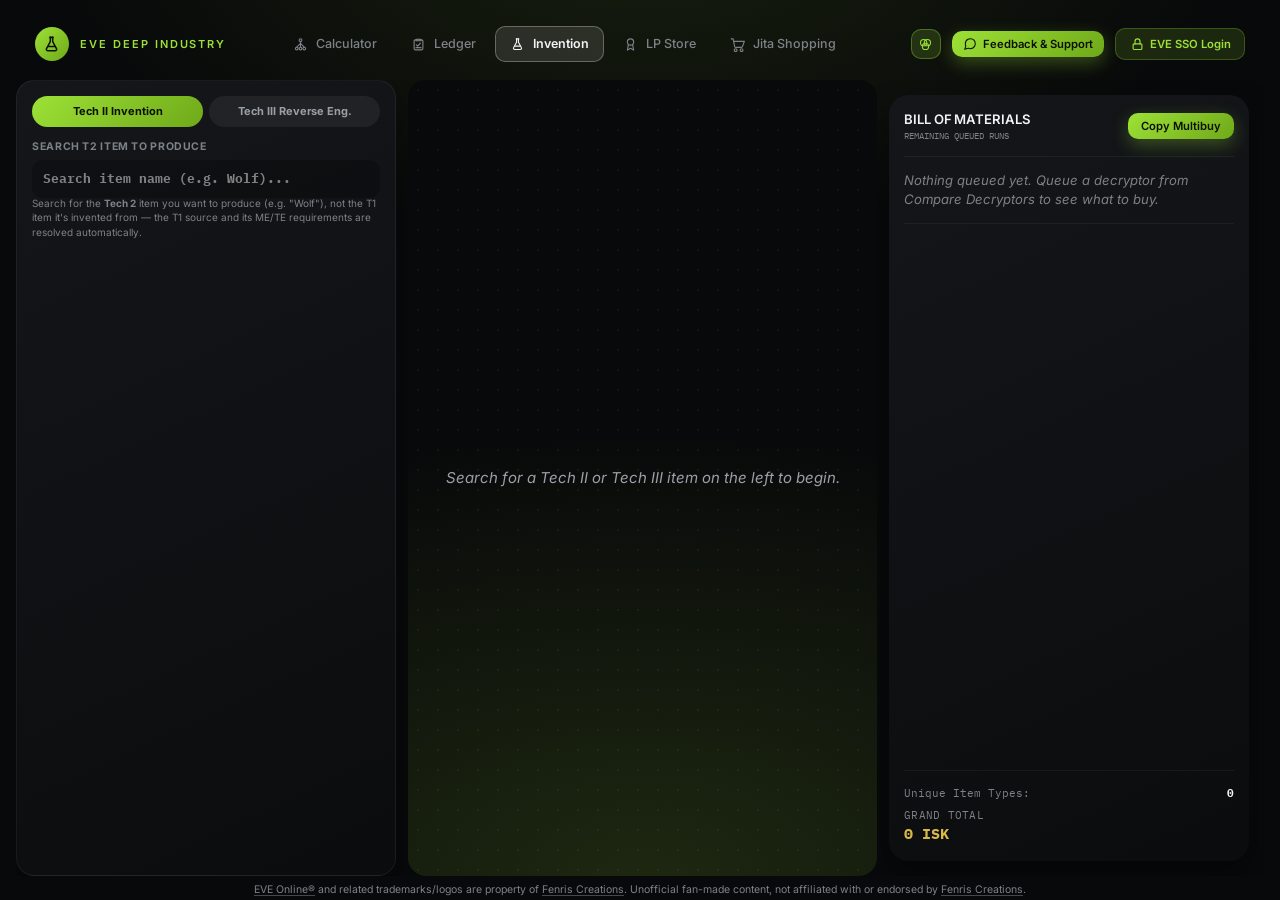
==== commit 79ea0367: "Add Tech III reverse engineering mode to the Invention page Adds a Tech II / Tech III switch on desk" ====
--- a/invention.html
+++ b/invention.html
@@ -12,7 +12,7 @@
 <title>Eve Deep Industry — Invention</title>
 <link rel="icon" type="image/svg+xml" href="data:image/svg+xml,%3Csvg xmlns='http://www.w3.org/2000/svg' viewBox='0 0 24 24' fill='none' stroke='%23c8ff4d' stroke-width='2.2' stroke-linecap='round' stroke-linejoin='round'%3E%3Cpath d='M10 3h4'/%3E%3Cpath d='M10.5 3v5.3L5.9 16.8A2 2 0 007.6 20h8.8a2 2 0 001.7-3.2L13.5 8.3V3'/%3E%3Cpath d='M8.2 14.5h7.6'/%3E%3C/svg%3E">
 <link class="cache-bust" rel="stylesheet" href="css/tailwind-build.css?v=1.0.17">
-<link class="cache-bust" rel="stylesheet" href="css/styles.css?v=27.96.0">
+<link class="cache-bust" rel="stylesheet" href="css/styles.css?v=27.97.0">
 <script>(function(){try{var t=localStorage.getItem('eve_color_theme');if(t&&t!=='lime')document.documentElement.setAttribute('data-theme',t);}catch(e){}})();</script>
 <!-- GoatCounter - privacy-friendly page-view analytics, no cookies/consent banner needed -->
 <script data-goatcounter="https://sublimerage.goatcounter.com/count" async src="//gc.zgo.at/count.js"></script>
@@ -111,8 +111,15 @@
          box for Stock & Pricing that no other page had a twin for). -->
     <aside id="invention-sidebar" class="lp-card w-full md:w-[380px] flex flex-col overflow-y-auto flex-shrink-0 p-4">
 
+      <!-- Tech II invention vs Tech III reverse engineering (js/invention.js setInventionSourceMode).
+           Only changes what the search finds - the rest of the page adapts to whichever item is picked. -->
+      <div class="invention-source-switch" role="group" aria-label="Invention type">
+        <button type="button" data-invention-source-mode="t2" onclick="setInventionSourceMode('t2')" class="lp-pill active" aria-pressed="true" title="Invent Tech II blueprints from Tech I blueprint copies">Tech II Invention</button>
+        <button type="button" data-invention-source-mode="t3" onclick="setInventionSourceMode('t3')" class="lp-pill" aria-pressed="false" title="Reverse engineer Tech III hulls and subsystems from Sleeper relics">Tech III Reverse Eng.</button>
+      </div>
+
       <div class="fo-group">
-        <label class="lp-label fo-group-label" for="invention-item-search">Search T2 Item to Produce</label>
+        <label id="invention-search-label" class="lp-label fo-group-label" for="invention-item-search">Search T2 Item to Produce</label>
         <div class="relative">
           <input type="text" id="invention-item-search" placeholder="Search item name (e.g. Wolf)..." autocomplete="off"
             oninput="searchInventionItem(this.value)" onfocus="searchInventionItem(this.value)"
@@ -120,7 +127,7 @@
             class="field-box w-full px-3 py-2.5 text-white font-bold mono text-sm">
           <div id="invention-search-results" class="fixed bg-[#0d1922] rounded-lg max-h-60 overflow-y-auto hidden z-50 shadow-2xl"></div>
         </div>
-        <p class="fo-card-note mt-2">Search for the <b>Tech 2</b> item you want to produce (e.g. "Wolf"), not the T1 item it's invented from — the T1 source and its ME/TE requirements are resolved automatically.</p>
+        <p id="invention-search-note" class="fo-card-note mt-2">Search for the <b>Tech 2</b> item you want to produce (e.g. "Wolf"), not the T1 item it's invented from — the T1 source and its ME/TE requirements are resolved automatically.</p>
       </div>
 
       <div id="invention-config-panel" class="hidden mt-3">
@@ -134,12 +141,18 @@
           </div>
         </div>
 
-        <div class="fo-card" title="Invention consumes one whole copy of this blueprint per invention run (win or lose) - the copy's own manufacturing run count doesn't matter, it's used up either way.">
-          <div class="fo-card-title">T1 Blueprint Copy Needed</div>
+        <!-- T1 BPC for Tech II, or the relic + its quality picker for Tech III (js/invention.js
+             renderInventionSourceCard fills this in). -->
+        <div id="invention-source-card" class="fo-card" title="Invention uses up one run of this blueprint copy per invention attempt (win or lose).">
+          <div id="invention-source-title" class="fo-card-title">T1 Blueprint Copy Needed</div>
           <div class="flex items-center gap-2.5">
             <img id="invention-t1-icon" src="" alt="" class="w-9 h-9 rounded-md border border-white/10 bg-[#070b0f] flex-shrink-0">
-            <div id="invention-t1-name" class="font-bold text-sm truncate" style="color:var(--text);"></div>
-          </div>
+            <div class="min-w-0">
+              <div id="invention-t1-name" class="font-bold text-sm truncate" style="color:var(--text);"></div>
+              <div id="invention-source-sub" class="text-[11px] mono hidden" style="color:var(--cost);"></div>
+            </div>
+          </div>
+          <div id="invention-relic-picker" class="relic-quality-picker hidden" role="group" aria-label="Relic quality"></div>
         </div>
 
         <!-- This page has no system/structure/rig controls of its own (see js/invention.js's own
@@ -199,7 +212,7 @@
              sidebar (accent border + a genuinely large number), same "impossible to miss" idea
              Stock & Pricing above already uses, not just another .fo-row like every other setting. -->
         <div class="fo-card" style="border-left:2px solid var(--accent);" title="How many successful T2 BPCs you want to end up with. For each decryptor, the tool works out how many invention runs that requires on average given its success chance, then totals the cost of all those runs (successes AND failures) plus the manufacturing cost for your target BPCs.">
-          <div class="fo-card-title" style="color:var(--accent);">Target: T2 BPCs Wanted</div>
+          <div id="invention-target-title" class="fo-card-title" style="color:var(--accent);">Target: T2 BPCs Wanted</div>
           <div class="flex items-end gap-2 mt-1">
             <input type="number" id="invention-target-bpcs" min="1" value="1" class="fo-num" style="width:4.2em; font-size:26px; font-weight:800; padding:5px 8px; text-align:center; color:var(--accent) !important;" oninput="recalculateInvention()">
             <span class="fo-num-suffix pb-1">successful BPC(s)</span>
@@ -209,7 +222,7 @@
         <div class="fo-card">
           <div class="flex items-center justify-between">
             <span class="fo-card-title">Base Success Chance</span>
-            <span class="fo-card-note" style="margin-top:0;" title="Auto-classified from item type. Override if you know the exact value from the in-game invention window.">auto-detected</span>
+            <span id="invention-base-chance-note" class="fo-card-note" style="margin-top:0;" title="Auto-classified from item type. Override if you know the exact value from the in-game invention window.">auto-detected</span>
           </div>
           <div class="flex items-end gap-2">
             <input type="text" inputmode="decimal" id="invention-base-chance" class="fo-num" style="width:4.4em; font-size:16px; color:var(--accent) !important;" oninput="sanitizeDecimalInput(event); recalculateInvention()">
@@ -264,16 +277,23 @@
           </select>
         </div>
 
-        <!-- Collapsed by default and deliberately compact (a wrapping chip row, not one full-width
-             row per skill) - these rarely need touching once auto-filled from ESI, so they no longer
-             claim permanent vertical space above settings you actually adjust often. -->
+        <!-- Collapsed by default so it doesn't claim vertical space above settings you adjust often; the
+             badge on its header still says at a glance whether you're missing a skill (see
+             js/invention.js renderInventionSkillCheck). It holds the three skills that set the invention
+             success chance as editable what-if levels, then the skill check against what your
+             character actually has trained. -->
         <details class="fo-card group">
           <summary class="cursor-pointer flex items-center justify-between list-none">
             <span class="fo-card-title">Skill Levels</span>
-            <span class="group-open:rotate-90 transition-transform" style="color:var(--text-mute);"><svg class="ico" viewBox="0 0 24 24" fill="none" stroke="currentColor" stroke-width="2" stroke-linecap="round" stroke-linejoin="round" aria-hidden="true"><polyline points="9 6 15 12 9 18"/></svg></span>
+            <span class="flex items-center gap-2">
+              <span id="invention-skill-check-badge" class="lp-badge" style="display:none;"></span>
+              <span class="group-open:rotate-90 transition-transform" style="color:var(--text-mute);"><svg class="ico" viewBox="0 0 24 24" fill="none" stroke="currentColor" stroke-width="2" stroke-linecap="round" stroke-linejoin="round" aria-hidden="true"><polyline points="9 6 15 12 9 18"/></svg></span>
+            </span>
           </summary>
-          <div id="invention-skill-inputs" class="flex flex-wrap gap-2 pt-2"></div>
-          <p class="fo-card-note mt-2">Auto-filled from your ESI skill sheet if logged in. Edit manually otherwise.</p>
+          <div class="text-[10px] uppercase tracking-wide font-bold pt-2" style="color:var(--text-mute);">These skills set your invention success chance</div>
+          <div id="invention-skill-inputs" class="flex flex-col gap-1.5 pt-2"></div>
+          <p class="fo-card-note mt-2">The levels above are what-ifs for the success chance: auto-filled from your ESI skills if logged in, and you can change them. The skill check below always uses what your character really has trained.</p>
+          <div id="invention-skill-check-body"></div>
         </details>
 
       </div>
@@ -290,7 +310,7 @@
       </div>
 
       <div id="invention-empty-state" class="flex items-center justify-center h-full text-slate-500 italic">
-        Search for a Tech 1 item on the left to begin.
+        Search for a Tech II or Tech III item on the left to begin.
       </div>
 
       <div id="invention-compare-view" class="hidden space-y-4">
@@ -298,7 +318,7 @@
         <div class="lp-card p-4">
           <h2 class="text-sm font-bold uppercase tracking-wider text-purple-300 rajdhani mb-2">Decryptor Profit Comparison</h2>
           <p class="text-[11px] text-slate-400 mb-3 leading-relaxed">
-            Set your target number of successful T2 BPCs on the left. For each decryptor, this works out how many invention runs that actually takes given its success chance - the risk is visible directly in <b>Runs Needed</b>, not hidden inside a single averaged number.
+            Set your target number of successful <span id="invention-compare-tier">T2</span> BPCs on the left. For each decryptor, this works out how many invention runs that actually takes given its success chance - the risk is visible directly in <b>Runs Needed</b>, not hidden inside a single averaged number.
           </p>
           <div id="invention-comparison-table" class="overflow-x-auto"></div>
         </div>
@@ -362,13 +382,14 @@
   <!-- defer lets the browser fetch all of these in parallel (eve_db.js is the big one) instead of
        serially blocking each download on the previous script finishing, while still guaranteeing
        they execute in this exact order once parsing completes - same behavior, faster to get there. -->
-  <script src="eve_db.js?v=16.5.0" defer></script>
+  <script src="eve_db.js?v=16.7.0" defer></script>
+  <script src="eve_re_db.js?v=1.0.0" defer></script>
   <script src="js/config.js?v=8.0.48" defer></script>
   <script src="js/esi.js?v=8.0.43" defer></script>
   <script src="js/tree.js?v=8.0.7" defer></script>
   <script src="js/optimizers.js?v=8.0.25" defer></script>
-  <script src="js/invention.js?v=9.19.1" defer></script>
-  <script src="js/invention-queue.js?v=1.4.4" defer></script>
+  <script src="js/invention.js?v=9.21.0" defer></script>
+  <script src="js/invention-queue.js?v=1.4.5" defer></script>
   <script src="js/custom-select.js?v=1.5.0" defer></script>
 </body>
 </html>
--- a/css/styles.css
+++ b/css/styles.css
@@ -1757,6 +1757,46 @@
 body.page-calc .lp-pill.active .lp-badge-accent {
   background: rgba(10,16,2,0.3);
 }
+/* Invention page: Tech II / Tech III mode switch above the search box - two pills splitting the row. */
+body.page-calc .invention-source-switch {
+  display: grid;
+  grid-template-columns: 1fr 1fr;
+  gap: 6px;
+  margin-bottom: 12px;
+}
+body.page-calc .invention-source-switch .lp-pill { justify-content: center; padding: 7px 8px; white-space: nowrap; }
+/* Relic quality picker (Intact / Malfunctioning / Wrecked) inside the source card, Tech III only. */
+body.page-calc .relic-quality-picker {
+  display: grid;
+  grid-template-columns: repeat(3, 1fr);
+  gap: 5px;
+  margin-top: 10px;
+}
+body.page-calc .relic-quality-picker.hidden { display: none; }
+body.page-calc .relic-quality-btn {
+  display: flex;
+  flex-direction: column;
+  align-items: center;
+  gap: 2px;
+  min-width: 0;
+  padding: 6px 4px;
+  border-radius: 8px;
+  border: 1px solid rgba(255,255,255,0.08);
+  background: rgba(255,255,255,0.04);
+  color: var(--text-soft);
+  cursor: pointer;
+  transition: background 0.15s ease, border-color 0.15s ease, color 0.15s ease;
+}
+body.page-calc .relic-quality-btn:hover { background: rgba(255,255,255,0.08); color: var(--text); }
+body.page-calc .relic-quality-btn:focus-visible { outline: 2px solid var(--accent); outline-offset: 1px; }
+body.page-calc .relic-quality-btn.active {
+  border-color: var(--accent);
+  background: rgba(var(--accent-rgb),0.12);
+  color: var(--text);
+}
+body.page-calc .relic-quality-name { font-size: 11px; font-weight: 700; max-width: 100%; overflow: hidden; text-overflow: ellipsis; white-space: nowrap; }
+body.page-calc .relic-quality-stats { font-size: 10px; color: var(--text-mute); }
+body.page-calc .relic-quality-btn.active .relic-quality-stats { color: var(--accent); }
 body.page-calc .lp-row {
   padding-top: 14px;
   margin-top: 14px;
